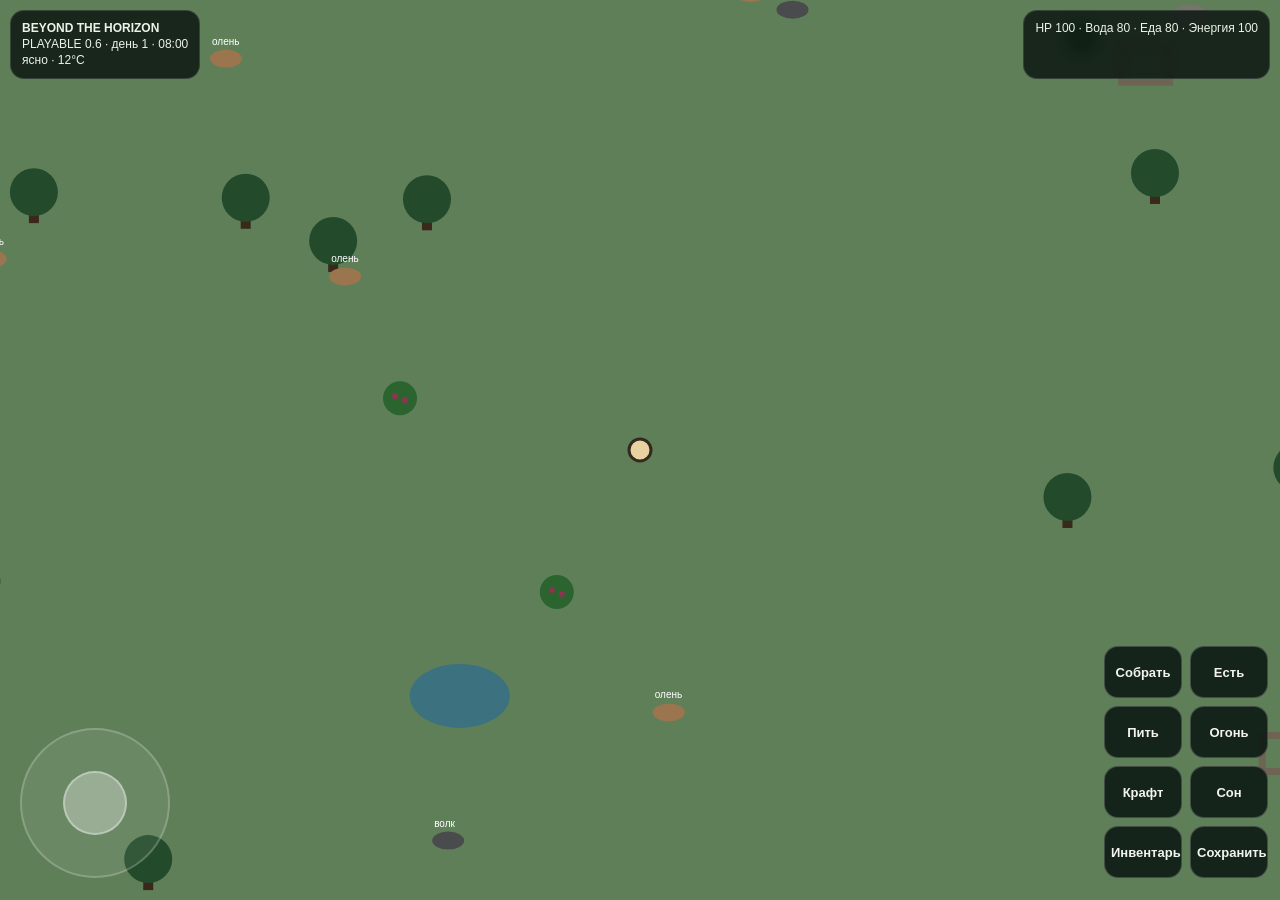
==== bth-game.html @ 5dc85700 "Add files via upload" ====
<!doctype html>
<html lang="ru"><head><meta charset="utf-8">
<meta name="viewport" content="width=device-width,initial-scale=1,viewport-fit=cover,user-scalable=no">
<meta name="apple-mobile-web-app-capable" content="yes">
<title>BEYOND THE HORIZON · PLAYABLE 1.0</title>
<style>
*{box-sizing:border-box}html,body{margin:0;width:100%;height:100%;overflow:hidden;background:#142019;color:#eef3e8;font-family:-apple-system,BlinkMacSystemFont,Arial,sans-serif;touch-action:none}
canvas{position:fixed;inset:0;width:100%;height:100%;touch-action:none}
#top{position:fixed;left:10px;right:10px;top:10px;z-index:5;display:flex;justify-content:space-between;gap:8px;pointer-events:none}
.panel{background:#07110dcc;border:1px solid #ffffff22;border-radius:14px;padding:9px 11px;backdrop-filter:blur(6px);font-size:12px;line-height:1.35}
#actions{position:fixed;right:12px;bottom:22px;z-index:10;display:grid;grid-template-columns:repeat(2,78px);gap:8px}
button{border:1px solid #ffffff30;border-radius:14px;background:#0b1712dd;color:#f3f5ed;font-weight:700;min-height:52px;font-size:13px;touch-action:manipulation;-webkit-user-select:none}
button:active{transform:scale(.96);background:#233d2c}
#joy{position:fixed;left:20px;bottom:22px;width:150px;height:150px;border-radius:50%;z-index:10;background:#ffffff12;border:2px solid #ffffff35;touch-action:none}
#knob{position:absolute;width:64px;height:64px;left:50%;top:50%;margin:-32px;border-radius:50%;background:#ffffff50;border:2px solid #ffffff55;pointer-events:none}
#msg{position:fixed;left:50%;top:70px;transform:translateX(-50%);z-index:8;background:#07110de8;border:1px solid #ffffff25;border-radius:12px;padding:8px 12px;opacity:0;transition:.2s;pointer-events:none;white-space:nowrap}
#sheet{position:fixed;inset:0;z-index:20;background:#07100df2;display:none;padding:18px;overflow:auto}
#sheet.show{display:block}.sheetin{max-width:520px;margin:auto}.close{float:right;width:44px;min-height:44px}.row{display:flex;justify-content:space-between;gap:10px;padding:12px 0;border-bottom:1px solid #ffffff18}.small{opacity:.72;font-size:12px}
h2{margin:6px 0 14px}.bar{height:7px;background:#ffffff18;border-radius:9px;overflow:hidden}.fill{height:100%;background:#b7d39b}
</style></head><body>
<canvas id="c"></canvas>
<div id="top"><div class="panel"><b>BEYOND THE HORIZON</b><br>PLAYABLE 0.6 · день <span id="day">1</span> · <span id="clock">08:00</span><br><span id="weather">ясно</span> · <span id="wt">12°C</span></div>
<div class="panel">HP <span id="hp">100</span> · Вода <span id="water">80</span> · Еда <span id="food">80</span> · Энергия <span id="energy">100</span></div></div>
<div id="msg"></div>
<div id="joy"><div id="knob"></div></div>
<div id="actions">
<button id="act">Собрать</button><button id="eat">Есть</button>
<button id="drink">Пить</button><button id="fire">Огонь</button>
<button id="craft">Крафт</button><button id="sleep">Сон</button>
<button id="inv">Инвентарь</button><button id="save">Сохранить</button>
</div>
<div id="sheet"><div class="sheetin"><button class="close" id="close">×</button><h2 id="sheetTitle">Инвентарь</h2><div id="sheetBody"></div></div></div>
<script>
'use strict';
const C=document.getElementById('c'),ctx=C.getContext('2d',{alpha:false});let W=innerWidth,H=innerHeight,D=devicePixelRatio||1;
function resize(){W=innerWidth;H=innerHeight;C.width=W*D;C.height=H*D;C.style.width=W+'px';C.style.height=H+'px';ctx.setTransform(D,0,0,D,0,0)}addEventListener('resize',resize);resize();

const KEY='bth05-save';
const rnd=(a,b)=>a+Math.random()*(b-a),dist=(a,b)=>Math.hypot(a.x-b.x,a.y-b.y);
let S={x:0,y:0,day:1,minutes:480,hp:100,water:80,food:80,energy:100,temp:37,
inv:{wood:0,stone:0,berry:0,rawmeat:0,cooked:0,water:0,fuel:0},
tools:{knife:false,axe:false,shelter:false,fire:false},known:[],memory:[],
weather:{type:'ясно',temp:12,wind:0.2,humidity:0.45},world:[],animals:[]};
S.version='1.0';
S.items={};
S.knowledge={};
S.ecology={};
S.events=[];
S.stats={distance:0,resourcesGathered:0,daysSurvived:0};



/* ===== BEYOND THE HORIZON 1.0 SYSTEMS ===== */
const MAT={
 wood:{hardness:.35,strength:.45,flexibility:.55,flammability:.85},
 stone:{hardness:.90,strength:.80,flexibility:.08,flammability:.02},
 fiber:{hardness:.10,strength:.30,flexibility:.90,flammability:.70},
 meat:{hardness:.05,strength:.08,flexibility:.70,flammability:.15}
};
function ensure10(){
 if(!S.version)S.version='1.0';
 if(!S.items)S.items={}; if(!S.knowledge)S.knowledge={};
 if(!S.ecology)S.ecology={}; if(!S.events)S.events=[];
 if(!S.stats)S.stats={distance:0,resourcesGathered:0,daysSurvived:0};
 for(const k of ['wood','stone','berry','rawmeat','cooked','water','fuel']) if(typeof S.inv[k]!=='number')S.inv[k]=0;
}
ensure10();

function materialState(material,o){
 const m=MAT[material]||{};
 return {
   material, hardness:m.hardness??0, strength:m.strength??0,
   flexibility:m.flexibility??0, flammability:m.flammability??0,
   wet:Math.max(0,Math.min(1,o?.wet||0)),
   condition:Math.max(0,Math.min(1,o?.condition??1)),
   history:o?.history||[]
 };
}
function itemWear(name,amount){
 if(!S.items[name])S.items[name]={condition:1,uses:0,material:name};
 const it=S.items[name]; it.uses=(it.uses||0)+amount;
 it.condition=Math.max(0,it.condition-amount*.0025);
 if(it.condition<.15) remember('Инструмент '+name+' сильно изношен.');
}
function observe(key,state,text){
 const rank=S.knowledge[key]||'UNKNOWN';
 const next={UNKNOWN:'OBSERVED',OBSERVED:'TESTED',TESTED:'MASTERED',MASTERED:'MASTERED'}[rank];
 if(next&&next!==rank){S.knowledge[key]=next;discover(text+' ['+next+']');}
}
function ecologyStep(step){
 const regen=Math.min(.08,step/3600);
 for(const o of S.world){
   if(o.type==='berry') o.amount=Math.min(3,o.amount+regen*(o.wet>.2?1.4:.7));
   if(o.type==='tree') o.amount=Math.min(6,o.amount+regen*.12);
   if(o.type==='pond') o.amount=1;
   if(o.wet>0)o.wet=Math.max(0,o.wet-step*.0008);
 }
 for(const a of S.animals){
   if(a.kind==='deer' && Math.random()<step/5000)a.fear=Math.max(0,a.fear-1);
 }
}
function eventStep(step){
 // Causal, persistent world memory: only record an event when its state changes.
 if(!S.events)S.events=[];
 const wet=S.weather.type==='дождь';
 const key='rain_'+S.day;
 if(wet && !S.events.some(e=>e.key===key)){
   S.events.push({key,type:'weather',day:S.day,text:'Сильные осадки изменили состояние местности.'});
   remember('Мир: после дождя поверхность и растительность стали влажнее.');
 }
 if(S.tools.fire && Math.random()<step*.00015){
   const key2='fire_'+S.day+'_'+Math.floor(S.minutes/60);
   if(!S.events.some(e=>e.key===key2)){
     S.events.push({key:key2,type:'fire',day:S.day,text:'Очаг требует топлива и внимания.'});
     remember('Мир: огонь требует ресурсов и контроля.');
   }
 }
 if(S.events.length>120)S.events.splice(0,S.events.length-120);
}
function worldMemoryFor(o,action){
 if(!o.history)o.history=[];
 o.history.push({day:S.day,minute:S.minutes,action});
 if(o.history.length>20)o.history.shift();
}

function makeWorld(){
 S.world=[];S.animals=[];
 const types=['tree','tree','tree','rock','berry','berry','pond','ruin'];
 for(let i=0;i<130;i++){let a=rnd(0,Math.PI*2),r=Math.sqrt(Math.random())*1800;
  let type=types[Math.floor(Math.random()*types.length)];
  S.world.push({x:Math.cos(a)*r,y:Math.sin(a)*r,type,amount:type==='tree'?rnd(2,6):type==='rock'?rnd(1,4):type==='berry'?rnd(1,3):1,condition:rnd(.65,1),wet:0,history:[]});
 }
 for(let i=0;i<22;i++){let a=rnd(0,Math.PI*2),r=rnd(180,1700);S.animals.push({x:Math.cos(a)*r,y:Math.sin(a)*r,dx:rnd(-1,1),dy:rnd(-1,1),fear:0,kind:Math.random()<.65?'deer':'wolf'});}
}
function save(){S.version='1.0';localStorage.setItem(KEY,JSON.stringify(S));toast('Сохранено · версия 1.0')}
function load(){try{let v=JSON.parse(localStorage.getItem(KEY));if(v){S=v;toast('Сохранение загружено');return}}catch(e){}makeWorld()}
load(); ensure10();
if(!S.world?.length)makeWorld();
if(!S.weather)S.weather={type:'ясно',temp:12,wind:.2,humidity:.45};
if(!S.memory)S.memory=[];
if(!S.items.knife&&S.tools.knife)S.items.knife={material:'stone',condition:.7,uses:0};
if(!S.items.axe&&S.tools.axe)S.items.axe={material:'stone',condition:.7,uses:0};


const input={x:0,y:0};let joyId=null;
const joy=document.getElementById('joy'),knob=document.getElementById('knob');
function setJoy(e){let r=joy.getBoundingClientRect(),cx=r.left+r.width/2,cy=r.top+r.height/2,dx=e.clientX-cx,dy=e.clientY-cy,m=Math.min(54,Math.hypot(dx,dy)),a=Math.atan2(dy,dx);input.x=Math.cos(a)*(m/54);input.y=Math.sin(a)*(m/54);knob.style.transform=`translate(${input.x*54}px,${input.y*54}px)`}
joy.addEventListener('pointerdown',e=>{joyId=e.pointerId;joy.setPointerCapture(e.pointerId);setJoy(e);e.preventDefault()});
joy.addEventListener('pointermove',e=>{if(e.pointerId===joyId)setJoy(e);e.preventDefault()});
function endJoy(e){if(e.pointerId===joyId){joyId=null;input.x=input.y=0;knob.style.transform='translate(0,0)'}}joy.addEventListener('pointerup',endJoy);joy.addEventListener('pointercancel',endJoy);

let keys={};addEventListener('keydown',e=>{keys[e.key.toLowerCase()]=1});addEventListener('keyup',e=>{keys[e.key.toLowerCase()]=0});
function toast(t){let m=document.getElementById('msg');m.textContent=t;m.style.opacity=1;clearTimeout(toast.t);toast.t=setTimeout(()=>m.style.opacity=0,1600)}
function clock(){let h=Math.floor(S.minutes/60)%24,m=Math.floor(S.minutes%60);return String(h).padStart(2,'0')+':'+String(m).padStart(2,'0')}
function nearby(type,max=72){let best=null,bd=max;for(let o of S.world)if(o.type===type){let d=dist(S,o);if(d<bd&&o.amount>0){best=o;bd=d}}return best}
function collect(){
 let types=[['tree','wood'],['rock','stone'],['berry','berry']];
 for(let [t,k] of types){let o=nearby(t);if(o){
   let n=Math.max(1,Math.min(Math.floor(o.amount),t==='tree'&&S.tools.axe?2:1));
   if(t==='tree'&&!S.tools.axe)n=1;
   S.inv[k]+=n;o.amount=Math.max(0,o.amount-n);worldMemoryFor(o,'сбор');
   S.stats.resourcesGathered=(S.stats.resourcesGathered||0)+n;
   if(t==='tree'&&S.tools.axe)itemWear('axe',n);
   else if(t==='rock'&&S.tools.knife)itemWear('knife',n*.3);
   observe(k,materialState(k,o),'Наблюдение: '+k+' имеет изменяемое состояние');
   remember('Извлечён ресурс: '+k+' × '+n);
   toast('Получено: '+k+' × '+n);return}}
 let a=S.animals.find(a=>dist(S,a)<70);if(a&&a.kind==='deer'){S.inv.rawmeat++;toast('Получено: сырое мясо ×1');return}
 toast('Рядом нечего собрать');
}
function eat(){if(S.inv.cooked>0){S.inv.cooked--;S.food=Math.min(100,S.food+35);toast('Приготовленная еда восстановила силы')}else if(S.inv.berry>0){S.inv.berry--;S.food=Math.min(100,S.food+8);toast('Съедены ягоды')}else toast('Нет еды')}
function drink(){let p=nearby('pond',100);if(p){S.water=Math.min(100,S.water+30);toast('Напился из водоёма')}else if(S.inv.water>0){S.inv.water--;S.water=Math.min(100,S.water+35);toast('Выпита вода')}else toast('Нет безопасной воды рядом')}
function makeFire(){if(S.tools.fire){toast('Очаг уже есть');return}if(S.inv.wood>=3&&S.inv.stone>=2){S.inv.wood-=3;S.inv.stone-=2;S.tools.fire=true;toast('Создан очаг')}else toast('Нужно 3 дерева и 2 камня')}
function craft(){
 if(!S.tools.knife&&S.inv.stone>=2&&S.inv.wood>=1){
 S.inv.stone-=2;S.inv.wood--;S.tools.knife=true;S.items.knife={material:'stone',condition:.82,uses:0};
 observe('knife','TESTED','Получен рабочий режущий инструмент');toast('Создан нож');return}
 if(!S.tools.axe&&S.tools.knife&&S.inv.stone>=2&&S.inv.wood>=2){
 S.inv.stone-=2;S.inv.wood-=2;S.tools.axe=true;S.items.axe={material:'stone',condition:.88,uses:0};
 observe('axe','TESTED','Создан инструмент для обработки древесины');toast('Создан топор');return}
 if(!S.tools.shelter&&S.inv.wood>=8){S.inv.wood-=8;S.tools.shelter=true;toast('Построено укрытие');return}
 if(S.inv.rawmeat>0&&S.tools.fire){S.inv.rawmeat--;S.inv.cooked++;toast('Мясо приготовлено');return}
 toast('Пока нечего создавать');
}
function sleep(){let h=S.tools.shelter?8:4;S.minutes=(S.minutes+h*60)%1440;S.day++;S.stats.daysSurvived=(S.stats.daysSurvived||0)+1;S.energy=Math.min(100,S.energy+70);S.food=Math.max(0,S.food-10);S.water=Math.max(0,S.water-10);toast('Проснулся. Мир продолжал жить без тебя.')}
function openSheet(title,body){document.getElementById('sheetTitle').textContent=title;document.getElementById('sheetBody').innerHTML=body;document.getElementById('sheet').classList.add('show')}
function inv(){openSheet('Инвентарь',Object.entries(S.inv).map(([k,v])=>`<div class="row"><span>${k}</span><b>${v}</b></div>`).join('')+
`<h3>Инструменты</h3>`+Object.entries(S.tools).map(([k,v])=>`<div class="row"><span>${k}</span><b>${v?'есть':'нет'}</b></div>`).join('')+
`<h3>Состояние инструментов</h3>`+
(Object.entries(S.items||{}).map(([k,v])=>`<div class="row"><span>${k}</span><b>${Math.round((v.condition||0)*100)}%</b></div>`).join('')||'<div class="small">Инструменты ещё не изготовлены.</div>')+
`<h3>Знания</h3>`+
(Object.entries(S.knowledge||{}).map(([k,v])=>`<div class="row"><span>${k}</span><b>${v}</b></div>`).join('')||'<div class="small">Наблюдения ещё не накоплены.</div>')+
`<h3>Память мира</h3>`+(S.memory?.slice(-8).map(x=>`<div class="row"><span>День ${x.day}</span><span>${x.text}</span></div>`).join('')||'<div class="small">История пока пуста.</div>'))}
document.getElementById('act').onclick=collect;document.getElementById('eat').onclick=eat;document.getElementById('drink').onclick=drink;document.getElementById('fire').onclick=makeFire;document.getElementById('craft').onclick=craft;document.getElementById('sleep').onclick=sleep;document.getElementById('inv').onclick=inv;document.getElementById('save').onclick=save;document.getElementById('close').onclick=()=>document.getElementById('sheet').classList.remove('show');

let last=performance.now(),sim=0;

function remember(text){
 if(!S.memory)S.memory=[];
 S.memory.push({day:S.day,minute:S.minutes,text});
 if(S.memory.length>80)S.memory.shift();
}
function weatherStep(){
 let r=Math.random();
 if(r<.08)S.weather.type='дождь';
 else if(r<.15)S.weather.type='ветер';
 else if(r<.19)S.weather.type='туман';
 else if(r<.22)S.weather.type='снег';
 else S.weather.type='ясно';
 S.weather.wind=Math.max(.05,Math.min(1.2,S.weather.wind+rnd(-.12,.12)));
 S.weather.humidity=Math.max(.2,Math.min(1,S.weather.humidity+rnd(-.08,.08)));
 S.weather.temp=Math.max(-12,Math.min(26,S.weather.temp+rnd(-2,2)));
}
function discover(text){
 if(!S.known.includes(text)){S.known.push(text);remember('Открытие: '+text);toast('Наблюдение: '+text)}
}
function environmentalStep(dt){
 if(!S.weather)S.weather={type:'ясно',temp:12,wind:.2,humidity:.45};
 if(S.weather.type==='дождь'){
   for(let o of S.world) if(o.type==='tree' || o.type==='berry') o.wet=Math.min(1,o.wet+dt*.01);
   if(S.tools.fire){S.tools.fire=Math.random()<dt*.008?false:S.tools.fire}
 }
 if(S.weather.type==='снег') S.temp=Math.max(34,S.temp-dt*.004);
 else if(S.tools.fire && dist(S,{x:S.x,y:S.y})<130) S.temp=Math.min(37,S.temp+dt*.008);
 if(S.weather.type==='ветер') S.energy=Math.max(0,S.energy-dt*.012);
}

function vitalConsequences(step){
  if(S.water<=0 || S.food<=0) S.hp=Math.max(0,S.hp-step*.015);
  if(S.energy<=0) S.hp=Math.max(0,S.hp-step*.006);
  if(S.temp<34 || S.temp>39) S.hp=Math.max(0,S.hp-step*.01);
  if(S.hp<=0){
    S.hp=35; S.food=Math.max(S.food,20); S.water=Math.max(S.water,20);
    S.energy=Math.max(S.energy,20);
    remember('Потеря сознания: организм достиг критического состояния.');
    toast('Критическое состояние');
  }
}

function update(dt){
 let kx=(keys['d']?1:0)-(keys['a']?1:0),ky=(keys['s']?1:0)-(keys['w']?1:0);
 let ix=Math.abs(input.x)+Math.abs(input.y)?input.x:kx,iy=Math.abs(input.x)+Math.abs(input.y)?input.y:ky;
 let mag=Math.hypot(ix,iy)||1,speed=2.4*(S.energy>5?1:.45);S.x+=ix/mag*speed*dt*60;S.y+=iy/mag*speed*dt*60;
 const oldx=S.x,oldy=S.y;
 S.minutes=(S.minutes+dt*0.7)%1440; S.stats.distance=(S.stats.distance||0)+Math.hypot(S.x-oldx,S.y-oldy); sim+=dt;
 if(sim>=10){
   const step=sim; sim=0;
   weatherStep(); environmentalStep(step);
   S.food=Math.max(0,S.food-step*.08);
   S.water=Math.max(0,S.water-step*.12);
   S.energy=Math.max(0,S.energy-(Math.abs(ix)+Math.abs(iy))*step*1.3);
   vitalConsequences(step);
   ecologyStep(step);
   eventStep(step);
   for(let a of S.animals){
     let d=dist(S,a);
     if(d<170)a.fear=Math.min(10,a.fear+step/10);
     else a.fear=Math.max(0,a.fear-step*.015);
     let ang=a.fear>0?Math.atan2(a.y-S.y,a.x-S.x):Math.atan2(a.dy,a.dx);
     a.dx=Math.cos(ang); a.dy=Math.sin(ang);
     a.x+=a.dx*step*1.8; a.y+=a.dy*step*1.8;
   }
 }
}
function draw(){
 ctx.fillStyle=S.weather?.type==='туман'?'#6d796d':S.weather?.type==='снег'?'#80908c':'#5f7f58';ctx.fillRect(0,0,W,H);
 if(S.weather?.type==='дождь'){ctx.strokeStyle='#ffffff35';ctx.lineWidth=1;for(let i=0;i<70;i++){let x=(i*97+(S.minutes*3))%W,y=(i*53)%H;ctx.beginPath();ctx.moveTo(x,y);ctx.lineTo(x-5,y+14);ctx.stroke()}}
 if(S.weather?.type==='снег'){ctx.fillStyle='#ffffffaa';for(let i=0;i<60;i++){let x=(i*71)%W,y=(i*43+(S.minutes*2))%H;ctx.beginPath();ctx.arc(x,y,2,0,7);ctx.fill()}}
 let camx=S.x,camy=S.y;
 for(let o of S.world){let sx=W/2+o.x-camx,sy=H/2+o.y-camy;if(sx<-60||sx>W+60||sy<-60||sy>H+60||o.amount<=0)continue;
  ctx.save();ctx.translate(sx,sy);
  if(o.type==='tree'){ctx.fillStyle='#3a291b';ctx.fillRect(-5,5,10,26);ctx.fillStyle='#234b2b';ctx.beginPath();ctx.arc(0,0,24,0,7);ctx.fill()}
  if(o.type==='rock'){ctx.fillStyle='#77756a';ctx.beginPath();ctx.ellipse(0,6,19,12,0,0,7);ctx.fill()}
  if(o.type==='berry'){ctx.fillStyle='#2c642f';ctx.beginPath();ctx.arc(0,0,17,0,7);ctx.fill();ctx.fillStyle='#8d3550';ctx.beginPath();ctx.arc(-5,-2,3,0,7);ctx.arc(5,2,3,0,7);ctx.fill()}
  if(o.type==='pond'){ctx.fillStyle='#3c7180';ctx.beginPath();ctx.ellipse(0,0,50,32,0,0,7);ctx.fill()}
  if(o.type==='ruin'){ctx.strokeStyle='#6e6453';ctx.lineWidth=7;ctx.strokeRect(-24,-18,48,36)}
  ctx.restore()
 }
 for(let a of S.animals){let sx=W/2+a.x-camx,sy=H/2+a.y-camy;if(sx<-40||sx>W+40||sy<-40||sy>H+40)continue;ctx.fillStyle=a.kind==='wolf'?'#4a4b4d':'#9a754e';ctx.beginPath();ctx.ellipse(sx,sy,16,9,0,0,7);ctx.fill();ctx.fillStyle='#fff';ctx.font='10px sans-serif';ctx.fillText(a.kind==='wolf'?'волк':'олень',sx-14,sy-14)}
 ctx.fillStyle='#e8d2a1';ctx.beginPath();ctx.arc(W/2,H/2,11,0,7);ctx.fill();ctx.strokeStyle='#33291e';ctx.lineWidth=3;ctx.stroke();
 document.getElementById('day').textContent=S.day;document.getElementById('clock').textContent=clock();
 document.getElementById('hp').textContent=Math.round(S.hp);document.getElementById('water').textContent=Math.round(S.water);document.getElementById('food').textContent=Math.round(S.food);document.getElementById('energy').textContent=Math.round(S.energy);
 document.getElementById('weather').textContent=S.weather?.type||'ясно';document.getElementById('wt').textContent=Math.round(S.weather?.temp||12)+'°C';
}
function loop(t){let dt=Math.min(.05,(t-last)/1000);last=t;update(dt);draw();requestAnimationFrame(loop)}requestAnimationFrame(loop);
</script></body></html>
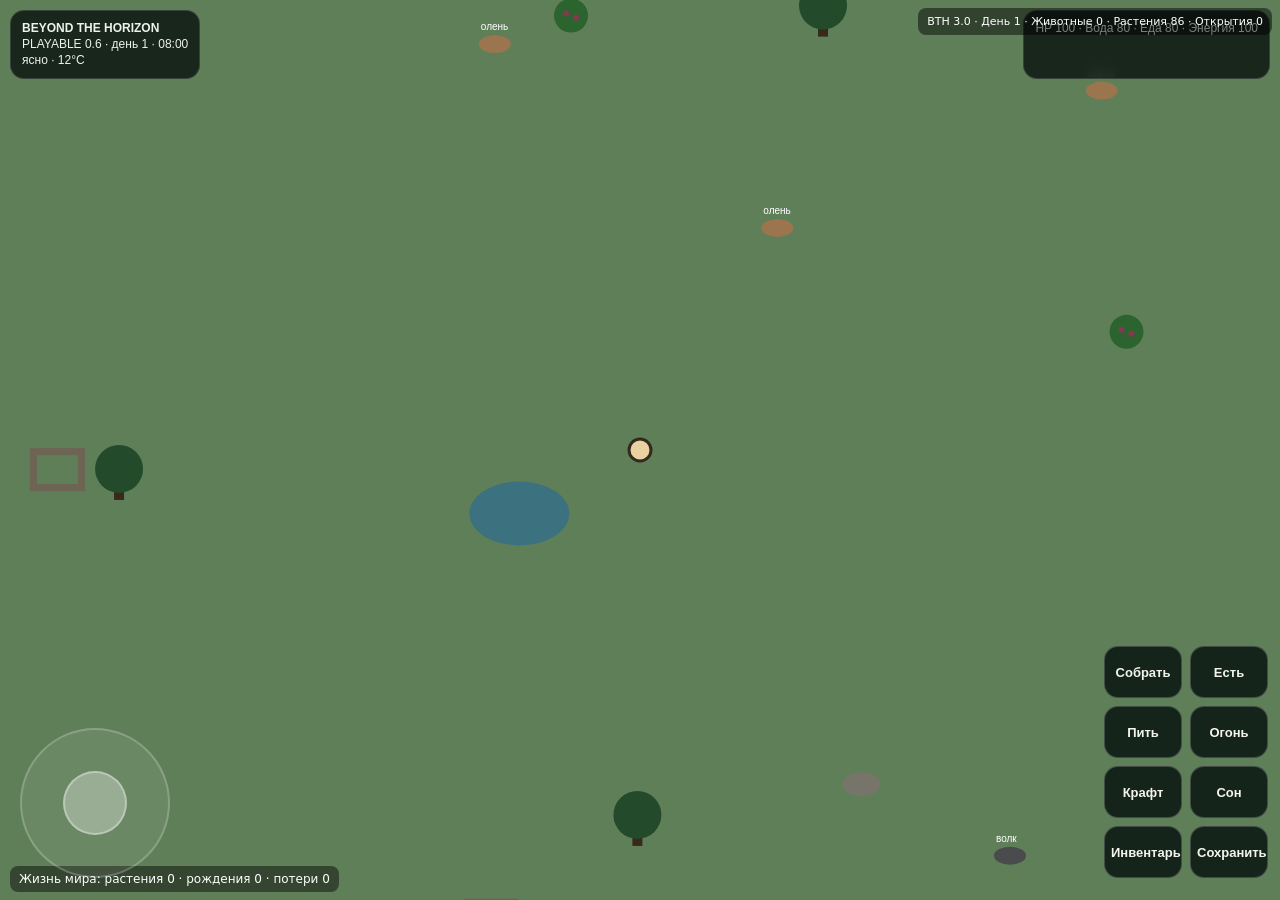
==== commit 88f484dd: "Add files via upload" ====
--- a/bth-game.html
+++ b/bth-game.html
@@ -2,6 +2,7 @@
 <html lang="ru"><head><meta charset="utf-8">
 <meta name="viewport" content="width=device-width,initial-scale=1,viewport-fit=cover,user-scalable=no">
 <meta name="apple-mobile-web-app-capable" content="yes">
+<meta name="bth-build" content="1.0-final-checked">
 <title>BEYOND THE HORIZON · PLAYABLE 1.0</title>
 <style>
 *{box-sizing:border-box}html,body{margin:0;width:100%;height:100%;overflow:hidden;background:#142019;color:#eef3e8;font-family:-apple-system,BlinkMacSystemFont,Arial,sans-serif;touch-action:none}
@@ -57,6 +58,28 @@
  fiber:{hardness:.10,strength:.30,flexibility:.90,flammability:.70},
  meat:{hardness:.05,strength:.08,flexibility:.70,flammability:.15}
 };
+function sanitizeState10(){
+  ensure10();
+  if(!Array.isArray(S.world))S.world=[];
+  if(!Array.isArray(S.animals))S.animals=[];
+  if(!Array.isArray(S.memory))S.memory=[];
+  if(!Array.isArray(S.known))S.known=[];
+  if(!Array.isArray(S.events))S.events=[];
+  if(typeof S.x!=='number'||!Number.isFinite(S.x))S.x=0;
+  if(typeof S.y!=='number'||!Number.isFinite(S.y))S.y=0;
+  if(typeof S.day!=='number'||!Number.isFinite(S.day)||S.day<1)S.day=1;
+  if(typeof S.minutes!=='number'||!Number.isFinite(S.minutes))S.minutes=480;
+  S.minutes=((S.minutes%1440)+1440)%1440;
+  for(const k of ['hp','water','food','energy']){
+    if(typeof S[k]!=='number'||!Number.isFinite(S[k]))S[k]=80;
+    S[k]=Math.max(0,Math.min(100,S[k]));
+  }
+  if(!S.weather||typeof S.weather!=='object')S.weather={type:'ясно',temp:12,wind:.2,humidity:.45};
+  if(typeof S.weather.temp!=='number')S.weather.temp=12;
+  if(typeof S.weather.wind!=='number')S.weather.wind=.2;
+  if(typeof S.weather.humidity!=='number')S.weather.humidity=.45;
+}
+
 function ensure10(){
  if(!S.version)S.version='1.0';
  if(!S.items)S.items={}; if(!S.knowledge)S.knowledge={};
@@ -123,6 +146,260 @@
  if(o.history.length>20)o.history.shift();
 }
 
+
+/* ===== BTH 1.1: MATERIALS / CONDITION / FIELD SCIENCE ===== */
+const BTH11_MAT={
+ wood:{hardness:.35,strength:.45,flexibility:.55,flammability:.85,density:.55},
+ stone:{hardness:.90,strength:.80,flexibility:.08,flammability:.02,density:.90},
+ fiber:{hardness:.10,strength:.30,flexibility:.90,flammability:.70,density:.25},
+ meat:{hardness:.05,strength:.08,flexibility:.70,flammability:.15,density:.30}
+};
+function bth11Material(name, condition, wet, history){
+ const m=BTH11_MAT[name]||{};
+ return {name,hardness:m.hardness??0,strength:m.strength??0,
+   flexibility:m.flexibility??0,flammability:m.flammability??0,
+   density:m.density??0,condition:Math.max(0,Math.min(1,condition??1)),
+   wet:Math.max(0,Math.min(1,wet??0)),history:history||[]};
+}
+function bth11ConditionText(v){
+ return v>.8?'хорошее':v>.55?'нормальное':v>.3?'изношенное':'критическое';
+}
+function bth11RecordObject(o,action){
+ if(!o.history)o.history=[];
+ o.history.push({day:S.day,minute:S.minutes,action});
+ if(o.history.length>24)o.history.shift();
+}
+function bth11UseTool(name,uses){
+ if(!S.items[name])S.items[name]={material:name==='axe'?'wood':'stone',condition:.75,uses:0};
+ S.items[name].uses=(S.items[name].uses||0)+uses;
+ S.items[name].condition=Math.max(0,(S.items[name].condition??1)-uses*.003);
+ if(S.items[name].condition<=0){
+   S.tools[name]=false;
+   delete S.items[name];
+   remember('Инструмент '+name+' сломался после износа.');
+   toast('Сломано: '+name);
+ }
+}
+function bth11FieldObservation(){
+ const near=S.world.filter(o=>Math.hypot(o.x-S.x,o.y-S.y)<95);
+ if(!near.length){toast('Рядом нечего исследовать');return}
+ const o=near[0], m=bth11Material(o.type==='tree'?'wood':o.type==='rock'?'stone':o.type==='berry'?'fiber':'water',o.condition??1,o.wet??0,o.history);
+ const key='field_'+o.type;
+ const level=S.knowledge[key]||'UNKNOWN';
+ const next={UNKNOWN:'OBSERVED',OBSERVED:'TESTED',TESTED:'MASTERED',MASTERED:'MASTERED'}[level];
+ S.knowledge[key]=next;
+ remember('Исследование: '+o.type+' · состояние '+bth11ConditionText(m.condition));
+ if(typeof discover==='function')discover('Полевое наблюдение: '+o.type);
+ toast('Наблюдение записано');
+}
+
+
+/* ===== BTH 1.2: CAUSAL ENVIRONMENT ===== */
+const BTH12={
+ material(name,o){
+  const base=(typeof BTH11_MAT==='object'&&BTH11_MAT[name])||{hardness:.5,strength:.5,flexibility:.5,flammability:.5,density:.5};
+  const wet=Math.max(0,Math.min(1,o?.wet||0));
+  const cond=Math.max(0,Math.min(1,o?.condition??1));
+  return {...base,wet,condition:cond,
+    effectiveStrength:Math.max(.02,base.strength*cond*(1-wet*.45)),
+    effectiveHardness:Math.max(.02,base.hardness*cond*(1-wet*.25)),
+    effectiveFlammability:base.flammability*(1-wet*.75)};
+ },
+ action(tool,object,method){
+  const m=this.material(object.type==='tree'?'wood':object.type==='rock'?'stone':object.type==='berry'?'fiber':'water',object);
+  let skill=0.45;
+  if(tool==='axe'&&S.tools.axe)skill=.8;
+  if(tool==='knife'&&S.tools.knife)skill=.7;
+  const precision=.7+Math.random()*.3;
+  const difficulty=Math.max(.1,m.effectiveHardness);
+  const success=Math.min(.98,Math.max(.05,(skill*precision)/(difficulty+0.25)));
+  return {success,m,quality:Math.min(1,success*precision)};
+ },
+ climate(step){
+  const w=S.weather||{};
+  for(const o of S.world){
+   if(o.type==='tree'||o.type==='berry'){
+    if(w.type==='дождь'||w.humidity>.72)o.wet=Math.min(1,(o.wet||0)+step*.002);
+    else o.wet=Math.max(0,(o.wet||0)-step*.0005);
+   }
+  }
+ },
+ recordCause(cause,effect){
+  if(!S.causes)S.causes=[];
+  S.causes.push({day:S.day,minute:S.minutes,cause,effect});
+  if(S.causes.length>80)S.causes.shift();
+ },
+ decay(step){
+  for(const k of Object.keys(S.items||{})){
+   const it=S.items[k];
+   if(it && it.condition!=null && S.weather?.type==='дождь')
+    it.condition=Math.max(0,it.condition-step*.00005);
+  }
+ }
+};
+if(!S.causes)S.causes=[];
+
+
+/* ===== BTH 1.3: LIVING BIOLOGY ===== */
+const BTH13={
+ ensure(){
+  if(!S.bio)S.bio={season:0,plantSeeds:0,animalBirths:0,animalDeaths:0,predation:0};
+  if(!S.world)return;
+  for(const o of S.world){
+   if((o.type==='tree'||o.type==='berry') && o.bio==null)o.bio={age:1,health:1,repro:0};
+   if(o.type==='animal' && o.bio==null)o.bio={age:1,health:1,hunger:0,thirst:0,energy:1,repro:0};
+  }
+ },
+ season(){
+  return Math.floor((((S.day||1)-1)%120)/30);
+ },
+ plant(step){
+  this.ensure();
+  const season=this.season();
+  S.bio.season=season;
+  for(const o of S.world){
+   if(o.type!=='tree'&&o.type!=='berry')continue;
+   o.bio.age+=step/86400;
+   const rain=(S.weather?.type==='дождь'||S.weather?.humidity>.65)?1.15:0.9;
+   o.bio.health=Math.max(0,Math.min(1,o.bio.health+step/86400*.002*rain));
+   o.bio.repro=Math.min(1,o.bio.repro+step/86400*(season===2?.012:.006));
+   if(o.bio.repro>.95 && Math.random()<step/86400*.08 && S.world.length<260){
+    S.world.push({type:o.type,x:o.x+(Math.random()-.5)*55,y:o.y+(Math.random()-.5)*55,
+      amount:o.type==='tree'?2:3,wet:o.wet||0,condition:1,
+      bio:{age:0,health:.8,repro:0}});
+    o.bio.repro=0; S.bio.plantSeeds++;
+    if(typeof BTH12?.recordCause==='function')BTH12.recordCause('размножение растения','новый '+o.type);
+   }
+  }
+ },
+ animals(step){
+  this.ensure();
+  for(const o of S.world){
+   if(o.type!=='animal')continue;
+   const b=o.bio;
+   b.age+=step/86400;
+   b.hunger=Math.min(1,b.hunger+step/86400*.035);
+   b.thirst=Math.min(1,b.thirst+step/86400*.045);
+   b.energy=Math.max(0,b.energy-step/86400*.018);
+   if(b.hunger>.75)b.health=Math.max(0,b.health-step/86400*.025);
+   if(b.thirst>.8)b.health=Math.max(0,b.health-step/86400*.035);
+   if(b.health<.05 && Math.random()<step/86400*.4){
+    o.dead=true;S.bio.animalDeaths++;
+    if(typeof BTH12?.recordCause==='function')BTH12.recordCause('дефицит ресурсов животного','гибель животного');
+   }
+   if(b.hunger<.45 && b.health>.5)b.repro=Math.min(1,b.repro+step/86400*.008);
+  }
+  for(const a of S.world.filter(o=>o.type==='animal'&&!o.dead)){
+   if(a.bio.repro>.95 && Math.random()<step/86400*.06 && S.world.length<260){
+    S.world.push({type:'animal',x:a.x+(Math.random()-.5)*45,y:a.y+(Math.random()-.5)*45,
+      amount:1,condition:1,bio:{age:0,health:.9,hunger:.1,thirst:.1,energy:1,repro:0}});
+    a.bio.repro=0;S.bio.animalBirths++;
+    if(typeof BTH12?.recordCause==='function')BTH12.recordCause('размножение животного','рождение потомства');
+   }
+  }
+ },
+ ecosystem(step){
+  this.ensure();
+  // Herbivory: nearby animals consume plant biomass.
+  for(const a of S.world.filter(o=>o.type==='animal'&&!o.dead)){
+   if(a.bio.hunger<.5)continue;
+   let best=null,dist=Infinity;
+   for(const p of S.world){
+    if(p.type!=='berry'&&p.type!=='tree')continue;
+    const d=Math.hypot(p.x-a.x,p.y-a.y);
+    if(d<dist&&d<90&&p.amount>0){best=p;dist=d;}
+   }
+   if(best){
+    best.amount=Math.max(0,best.amount-step*.004);
+    a.bio.hunger=Math.max(0,a.bio.hunger-step*.018);
+    a.bio.energy=Math.min(1,a.bio.energy+step*.006);
+    if(best.amount<=0)best.bio.health=Math.max(0,best.bio.health-.08);
+   }
+  }
+  S.world=S.world.filter(o=>!o.dead&&!(o.amount!=null&&o.amount<=0&&o.type==='animal'));
+ }
+};
+BTH13.ensure();
+
+function sanitizeState13(){
+ if(!S.bio)S.bio={season:0,plantSeeds:0,animalBirths:0,animalDeaths:0,predation:0};
+ if(!Array.isArray(S.world))S.world=[];
+ for(const o of S.world){
+  if((o.type==='tree'||o.type==='berry')&&(!o.bio||typeof o.bio!=='object'))
+   o.bio={age:1,health:1,repro:0};
+  if(o.type==='animal'&&(!o.bio||typeof o.bio!=='object'))
+   o.bio={age:1,health:1,hunger:.2,thirst:.2,energy:1,repro:0};
+ }
+}
+
+
+/* ===== BEYOND THE HORIZON 3.0 — WORLD SIMULATION CORE ===== */
+const BTH30={
+ VERSION:'3.0',
+ init(){
+  S.version='3.0';
+  if(!S.worldSeed)S.worldSeed=Math.floor(Math.random()*2147483647);
+  if(!S.history)S.history=[];
+  if(!S.discoveries)S.discoveries=[];
+  if(!S.relationships)S.relationships=[];
+  if(!S.npc)S.npc={population:0,settlements:0,knowledge:0};
+  if(!S.routes)S.routes=[];
+  if(!S.expeditions)S.expeditions=[];
+  if(!S.infrastructure)S.infrastructure={camp:0,shelter:0,workbench:0};
+  if(!S.sim)S.sim={hours:0,days:0,years:0};
+  this.migrate();
+ },
+ migrate(){
+  if(!Array.isArray(S.world))S.world=[];
+  for(const o of S.world){
+   if(o.condition==null)o.condition=1;
+   if(o.history==null)o.history=[];
+   if(o.type==='animal'&&o.bio==null)o.bio={age:1,health:1,hunger:.2,thirst:.2,energy:1,repro:0};
+  }
+ },
+ log(type,data){
+  S.history.push({day:S.day||1,minute:S.minutes||0,type,data});
+  if(S.history.length>500)S.history.shift();
+ },
+ advance(hours){
+  if(!Number.isFinite(hours)||hours<=0)return;
+  S.sim.hours+=hours;
+  while(S.sim.hours>=24){S.sim.hours-=24;S.sim.days++;this.daily();}
+ },
+ daily(){this.worldMemory();this.settlementDrift();},
+ worldMemory(){
+  const animals=(S.world||[]).filter(o=>o.type==='animal'&&!o.dead).length;
+  const plants=(S.world||[]).filter(o=>o.type==='tree'||o.type==='berry').length;
+  this.log('world_snapshot',{animals,plants,day:S.day||1});
+ },
+ settlementDrift(){
+  const food=Math.max(0,S.food||0),water=Math.max(0,S.water||0);
+  if(food>70&&water>70)S.npc.population=Math.min(20,(S.npc.population||0)+.02);
+  if(food<15||water<15)S.npc.population=Math.max(0,(S.npc.population||0)-.04);
+  S.npc.settlements=S.npc.population>=5?1:0;
+ },
+ discover(name,kind){
+  if(!S.discoveries.some(d=>d.name===name)){
+   S.discoveries.push({name,kind,day:S.day||1,confidence:'observed'});
+   this.log('discovery',{name,kind});
+  }
+ },
+ routeTo(x,y){
+  if(!Number.isFinite(x)||!Number.isFinite(y))return;
+  const last=S.routes[S.routes.length-1];
+  if(!last||Math.hypot(last.x-x,last.y-y)>35)S.routes.push({x,y,uses:1,day:S.day||1});
+  else last.uses++;
+ },
+ action(name,consequence){this.log('player_action',{name,consequence});},
+ status(){
+  return {version:this.VERSION,day:S.day||1,
+   animals:(S.world||[]).filter(o=>o.type==='animal'&&!o.dead).length,
+   plants:(S.world||[]).filter(o=>o.type==='tree'||o.type==='berry').length,
+   discoveries:(S.discoveries||[]).length,history:(S.history||[]).length};
+ }
+};
+BTH30.init();
+
 function makeWorld(){
  S.world=[];S.animals=[];
  const types=['tree','tree','tree','rock','berry','berry','pond','ruin'];
@@ -134,7 +411,7 @@
 }
 function save(){S.version='1.0';localStorage.setItem(KEY,JSON.stringify(S));toast('Сохранено · версия 1.0')}
 function load(){try{let v=JSON.parse(localStorage.getItem(KEY));if(v){S=v;toast('Сохранение загружено');return}}catch(e){}makeWorld()}
-load(); ensure10();
+load(); sanitizeState10(); sanitizeState13(); BTH30.migrate();
 if(!S.world?.length)makeWorld();
 if(!S.weather)S.weather={type:'ясно',temp:12,wind:.2,humidity:.45};
 if(!S.memory)S.memory=[];
@@ -156,10 +433,14 @@
 function collect(){
  let types=[['tree','wood'],['rock','stone'],['berry','berry']];
  for(let [t,k] of types){let o=nearby(t);if(o){
+   const act=BTH12.action(t==='tree'?'axe':'knife',o,'collect');
+   if(!act.success){toast('Не удалось эффективно обработать ресурс');BTH12.recordCause('попытка сбора '+t,'неудачный результат');return}
    let n=Math.max(1,Math.min(Math.floor(o.amount),t==='tree'&&S.tools.axe?2:1));
+   if(act.quality<.45)n=1;
    if(t==='tree'&&!S.tools.axe)n=1;
    S.inv[k]+=n;o.amount=Math.max(0,o.amount-n);worldMemoryFor(o,'сбор');
    S.stats.resourcesGathered=(S.stats.resourcesGathered||0)+n;
+   BTH12.recordCause('сбор '+t,'ресурс изменён: '+k+' × '+n);
    if(t==='tree'&&S.tools.axe)itemWear('axe',n);
    else if(t==='rock'&&S.tools.knife)itemWear('knife',n*.3);
    observe(k,materialState(k,o),'Наблюдение: '+k+' имеет изменяемое состояние');
@@ -250,7 +531,11 @@
    S.water=Math.max(0,S.water-step*.12);
    S.energy=Math.max(0,S.energy-(Math.abs(ix)+Math.abs(iy))*step*1.3);
    vitalConsequences(step);
+   BTH30.advance(step/3600);
+   BTH30.routeTo(S.x,S.y);
+   BTH12.climate(step); BTH12.decay(step);
    ecologyStep(step);
+   BTH13.plant(step); BTH13.animals(step); BTH13.ecosystem(step);
    eventStep(step);
    for(let a of S.animals){
      let d=dist(S,a);
@@ -283,4 +568,24 @@
  document.getElementById('weather').textContent=S.weather?.type||'ясно';document.getElementById('wt').textContent=Math.round(S.weather?.temp||12)+'°C';
 }
 function loop(t){let dt=Math.min(.05,(t-last)/1000);last=t;update(dt);draw();requestAnimationFrame(loop)}requestAnimationFrame(loop);
-</script></body></html>+
+function bth11HUD(){
+ const c=document.getElementById('canvas'); if(!c)return;
+ const ctx=c.getContext('2d');
+ ctx.save();ctx.fillStyle='rgba(0,0,0,.42)';ctx.fillRect(10,10,230,74);
+ ctx.fillStyle='#fff';ctx.font='12px sans-serif';
+ const w=S.weather||{};
+ ctx.fillText('День '+S.day+'  '+Math.floor(S.minutes/60).toString().padStart(2,'0')+':'+Math.floor(S.minutes%60).toString().padStart(2,'0'),18,28);
+ ctx.fillText('Погода: '+(w.type||'ясно')+'  '+Math.round(w.temp||0)+'°C',18,45);
+ ctx.fillText('Здоровье '+Math.round(S.hp)+'  Вода '+Math.round(S.water)+'  Еда '+Math.round(S.food),18,62);
+ ctx.fillText('История причин: '+((S.causes||[]).length),18,79);
+ ctx.restore();
+}
+function bth13HUD(){
+ const e=document.getElementById('bth13eco');
+ if(e)e.textContent='Жизнь мира: растения '+(S.bio?.plantSeeds||0)+' · рождения '+(S.bio?.animalBirths||0)+' · потери '+(S.bio?.animalDeaths||0);
+}
+
+
+</script><button data-act="observe" onclick="bth11FieldObservation()">Исследовать</button><div id="bth13eco" style="position:fixed;left:10px;bottom:8px;padding:6px 9px;background:rgba(0,0,0,.45);color:#fff;font:12px system-ui;border-radius:8px;pointer-events:none">Жизнь мира</div><script>setInterval(bth13HUD,1000);</script><div id="bth30panel" style="position:fixed;right:8px;top:8px;z-index:20;padding:7px 9px;background:rgba(0,0,0,.48);color:#fff;font:11px system-ui;border-radius:8px;pointer-events:none">BTH 3.0</div>
+<script>function bth30HUD(){const e=document.getElementById('bth30panel');if(!e)return;const s=BTH30.status();e.textContent='BTH 3.0 · День '+s.day+' · Животные '+s.animals+' · Растения '+s.plants+' · Открытия '+s.discoveries;}setInterval(bth30HUD,1000);bth30HUD();</script></body></html>
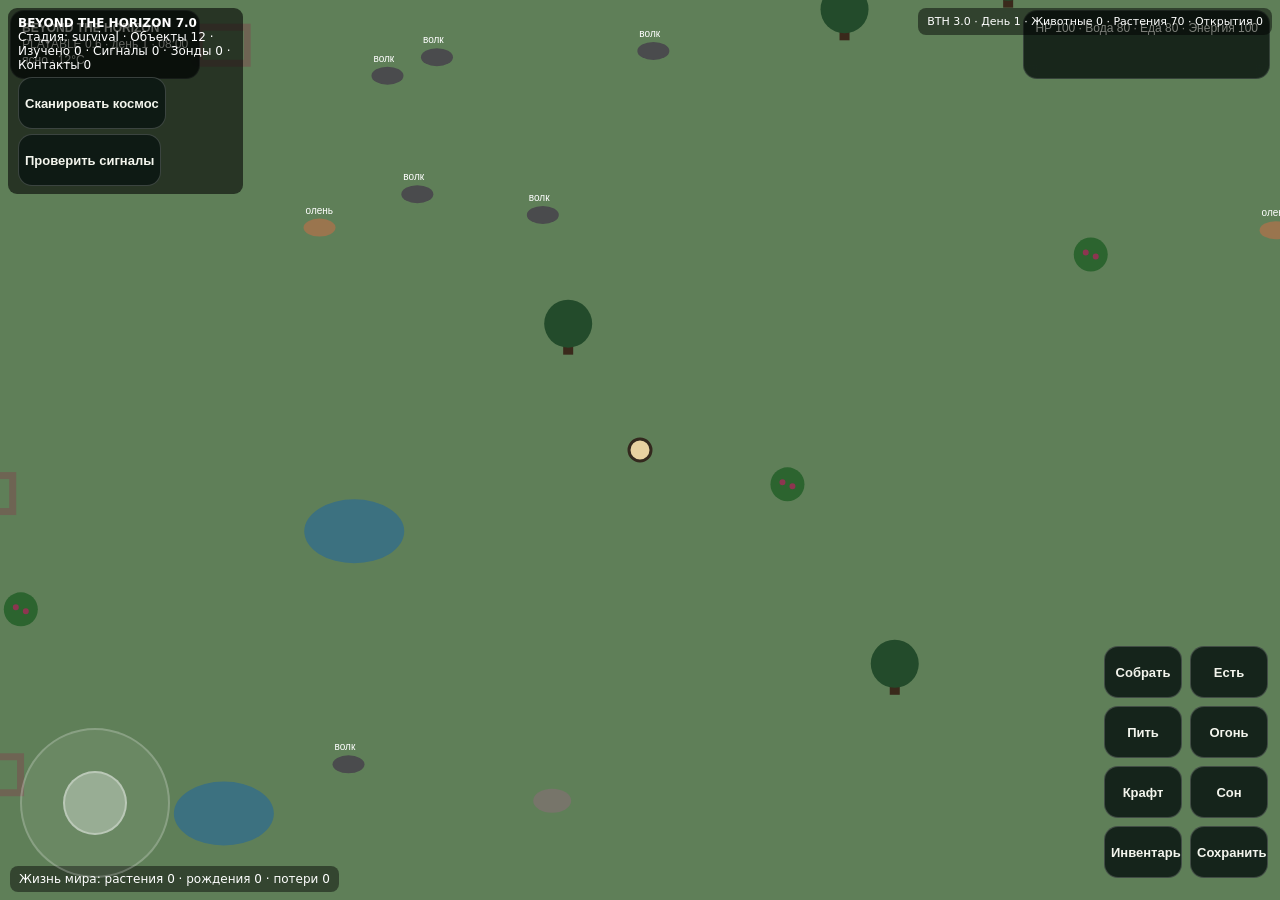
==== commit f9379f1f: "Add files via upload" ====
--- a/bth-game.html
+++ b/bth-game.html
@@ -3,7 +3,7 @@
 <meta name="viewport" content="width=device-width,initial-scale=1,viewport-fit=cover,user-scalable=no">
 <meta name="apple-mobile-web-app-capable" content="yes">
 <meta name="bth-build" content="1.0-final-checked">
-<title>BEYOND THE HORIZON · PLAYABLE 1.0</title>
+<title>BTH 7.0 — BEYOND THE HORIZON · PLAYABLE 1.0</title>
 <style>
 *{box-sizing:border-box}html,body{margin:0;width:100%;height:100%;overflow:hidden;background:#142019;color:#eef3e8;font-family:-apple-system,BlinkMacSystemFont,Arial,sans-serif;touch-action:none}
 canvas{position:fixed;inset:0;width:100%;height:100%;touch-action:none}
@@ -400,6 +400,182 @@
 };
 BTH30.init();
 
+
+/* =========================================================
+   BEYOND THE HORIZON 7.0 — OPEN UNIVERSE
+   Deterministic, persistent, evidence-based discovery layer.
+   ========================================================= */
+const BTH70={
+ VERSION:'7.0',
+ init(){
+  S.version='7.0';
+  if(!S.universe)S.universe={
+   seed:(S.worldSeed||Math.floor(Math.random()*2147483647)),
+   epoch:0,
+   objects:[],
+   signals:[],
+   contacts:[],
+   probes:[],
+   maps:[],
+   discoveries:[]
+  };
+  if(!S.civilization)S.civilization={
+   stage:'survival',
+   population:0,
+   technology:0,
+   science:0,
+   industry:0,
+   space:0,
+   knowledge:0,
+   stability:1
+  };
+  if(!S.signals)S.signals=[];
+  if(!S.probes)S.probes=[];
+  if(!S.contacts)S.contacts=[];
+  if(!S.timeline)S.timeline=[];
+  this.migrate();
+ },
+ migrate(){
+  const u=S.universe;
+  if(!Number.isFinite(u.seed))u.seed=S.worldSeed||1;
+  if(!Array.isArray(u.objects))u.objects=[];
+  if(!Array.isArray(u.signals))u.signals=[];
+  if(!Array.isArray(u.contacts))u.contacts=[];
+  if(!Array.isArray(u.probes))u.probes=[];
+  if(!Array.isArray(u.maps))u.maps=[];
+  if(!Array.isArray(S.signals))S.signals=[];
+  if(!Array.isArray(S.probes))S.probes=[];
+  if(!Array.isArray(S.contacts))S.contacts=[];
+  if(!Array.isArray(S.timeline))S.timeline=[];
+ },
+ hash(n){
+  let x=(Math.abs(Math.floor(n))||1)>>>0;
+  x^=x<<13;x^=x>>>17;x^=x<<5;
+  return (x>>>0);
+ },
+ rand(seed){
+  let x=this.hash(seed);
+  return (x%1000000)/1000000;
+ },
+ body(id){
+  const seed=this.hash(S.universe.seed+id*7919);
+  const r=this.rand(seed);
+  const temp=-80+r*180;
+  const gravity=.15+r*2.2;
+  const water=r>.35;
+  const atmosphere=r>.22;
+  const life=r>.78;
+  return {
+   id:'BTH-'+id,
+   kind:'planet',
+   distance:1+r*40,
+   gravity:+gravity.toFixed(3),
+   temperature:+temp.toFixed(1),
+   atmosphere,
+   water,
+   life,
+   state:'detected',
+   confidence:'model',
+   observed:0
+  };
+ },
+ ensureCatalog(count=12){
+  const u=S.universe;
+  while(u.objects.length<count)u.objects.push(this.body(u.objects.length+1));
+ },
+ observe(id){
+  const o=S.universe.objects.find(x=>x.id===id);
+  if(!o)return null;
+  o.observed++;
+  if(o.observed===1)o.state='observed';
+  if(o.observed>=3)o.state='mapped';
+  o.confidence=o.observed>=3?'measured':'observed';
+  if(!S.universe.discoveries.some(d=>d.id===o.id)){
+   S.universe.discoveries.push({id:o.id,day:S.day||1,state:o.state});
+   S.timeline.push({day:S.day||1,type:'discovery',id:o.id});
+  }
+  return o;
+ },
+ createSignal(source,type,delay){
+  const sig={
+   id:'SIG-'+(S.signals.length+1),
+   source, type:type||'unknown',
+   sentDay:S.day||1,
+   arrivalDay:(S.day||1)+Math.max(1,Math.floor(delay||1)),
+   status:'in_transit',
+   evidence:0
+  };
+  S.signals.push(sig);S.universe.signals.push(sig.id);
+  return sig;
+ },
+ tickSignals(){
+  for(const s of S.signals){
+   if(s.status==='in_transit'&&(S.day||1)>=s.arrivalDay){
+    s.status='received';s.evidence++;
+    S.timeline.push({day:S.day||1,type:'signal_received',id:s.id});
+   }
+  }
+ },
+ sendProbe(target){
+  const o=S.universe.objects.find(x=>x.id===target);
+  if(!o)return false;
+  const probe={
+   id:'PRB-'+(S.probes.length+1),
+   target,
+   sentDay:S.day||1,
+   arrivalDay:(S.day||1)+Math.max(2,Math.ceil(o.distance/2)),
+   status:'in_flight',
+   data:0
+  };
+  S.probes.push(probe);S.universe.probes.push(probe.id);
+  S.civilization.space=Math.max(S.civilization.space,0.01);
+  S.timeline.push({day:S.day||1,type:'probe_launch',id:probe.id,target});
+  return true;
+ },
+ tickProbes(){
+  for(const p of S.probes){
+   if(p.status==='in_flight'&&(S.day||1)>=p.arrivalDay){
+    p.status='arrived';p.data=1;
+    const o=S.universe.objects.find(x=>x.id===p.target);
+    if(o){o.observed+=2;o.state='visited_by_probe';o.confidence='measured';}
+    S.timeline.push({day:S.day||1,type:'probe_arrival',id:p.id,target:p.target});
+   }
+  }
+ },
+ civilizationTick(){
+  const c=S.civilization;
+  const pop=S.npc?.population||0;
+  c.population=pop;
+  c.knowledge=Math.max(c.knowledge,S.discoveries?.length||0);
+  c.technology=Math.min(1,c.technology+(c.knowledge>3?.0002:0));
+  c.science=Math.min(1,c.science+(c.knowledge>6?.0003:0));
+  c.industry=Math.min(1,c.industry+(c.technology>.2?.00015:0));
+  if(c.industry>.55)c.stage='industrial';
+  if(c.science>.7)c.stage='scientific';
+  if(c.space>.5)c.stage='spacefaring';
+ },
+ daily(){
+  this.ensureCatalog();
+  this.tickSignals();
+  this.tickProbes();
+  this.civilizationTick();
+ },
+ status(){
+  this.ensureCatalog();
+  return {
+   version:this.VERSION,
+   stage:S.civilization.stage,
+   bodies:S.universe.objects.length,
+   discovered:S.universe.discoveries.length,
+   signals:S.signals.filter(x=>x.status==='received').length,
+   probes:S.probes.filter(x=>x.status==='arrived').length,
+   contacts:S.contacts.length
+  };
+ }
+};
+BTH70.init();
+BTH70.ensureCatalog();
+
 function makeWorld(){
  S.world=[];S.animals=[];
  const types=['tree','tree','tree','rock','berry','berry','pond','ruin'];
@@ -532,6 +708,7 @@
    S.energy=Math.max(0,S.energy-(Math.abs(ix)+Math.abs(iy))*step*1.3);
    vitalConsequences(step);
    BTH30.advance(step/3600);
+   BTH70.daily();
    BTH30.routeTo(S.x,S.y);
    BTH12.climate(step); BTH12.decay(step);
    ecologyStep(step);
@@ -588,4 +765,35 @@
 
 
 </script><button data-act="observe" onclick="bth11FieldObservation()">Исследовать</button><div id="bth13eco" style="position:fixed;left:10px;bottom:8px;padding:6px 9px;background:rgba(0,0,0,.45);color:#fff;font:12px system-ui;border-radius:8px;pointer-events:none">Жизнь мира</div><script>setInterval(bth13HUD,1000);</script><div id="bth30panel" style="position:fixed;right:8px;top:8px;z-index:20;padding:7px 9px;background:rgba(0,0,0,.48);color:#fff;font:11px system-ui;border-radius:8px;pointer-events:none">BTH 3.0</div>
-<script>function bth30HUD(){const e=document.getElementById('bth30panel');if(!e)return;const s=BTH30.status();e.textContent='BTH 3.0 · День '+s.day+' · Животные '+s.animals+' · Растения '+s.plants+' · Открытия '+s.discoveries;}setInterval(bth30HUD,1000);bth30HUD();</script></body></html>+<script>function bth30HUD(){const e=document.getElementById('bth30panel');if(!e)return;const s=BTH30.status();e.textContent='BTH 3.0 · День '+s.day+' · Животные '+s.animals+' · Растения '+s.plants+' · Открытия '+s.discoveries;}setInterval(bth30HUD,1000);bth30HUD();</script>
+<div id="bth70panel" style="position:fixed;left:8px;top:8px;z-index:30;padding:8px 10px;background:rgba(0,0,0,.58);color:#fff;font:12px system-ui;border-radius:9px;pointer-events:auto;max-width:235px">
+ <b>BEYOND THE HORIZON 7.0</b><br>
+ <span id="bth70status">Вселенная инициализируется…</span><br>
+ <button id="bth70scan" type="button" style="margin-top:5px">Сканировать космос</button>
+ <button id="bth70signal" type="button" style="margin-top:5px">Проверить сигналы</button>
+</div>
+<script>
+(function(){
+ const scan=document.getElementById('bth70scan');
+ const sig=document.getElementById('bth70signal');
+ if(scan)scan.onclick=function(){
+  BTH70.ensureCatalog();
+  const o=BTH70.observe(BTH70.status().bodies?S.universe.objects[0].id:null);
+  if(o&&typeof toast==='function')toast('Объект '+o.id+': '+o.state+' · данные '+o.confidence);
+  bth70HUD();
+ };
+ if(sig)sig.onclick=function(){
+  BTH70.tickSignals();
+  const n=S.signals.filter(x=>x.status==='received').length;
+  if(typeof toast==='function')toast('Получено сигналов: '+n);
+  bth70HUD();
+ };
+ window.bth70HUD=function(){
+  const e=document.getElementById('bth70status');if(!e)return;
+  const s=BTH70.status();
+  e.textContent='Стадия: '+s.stage+' · Объекты '+s.bodies+' · Изучено '+s.discovered+' · Сигналы '+s.signals+' · Зонды '+s.probes+' · Контакты '+s.contacts;
+ };
+ bth70HUD();setInterval(bth70HUD,1000);
+})();
+</script>
+</body></html>
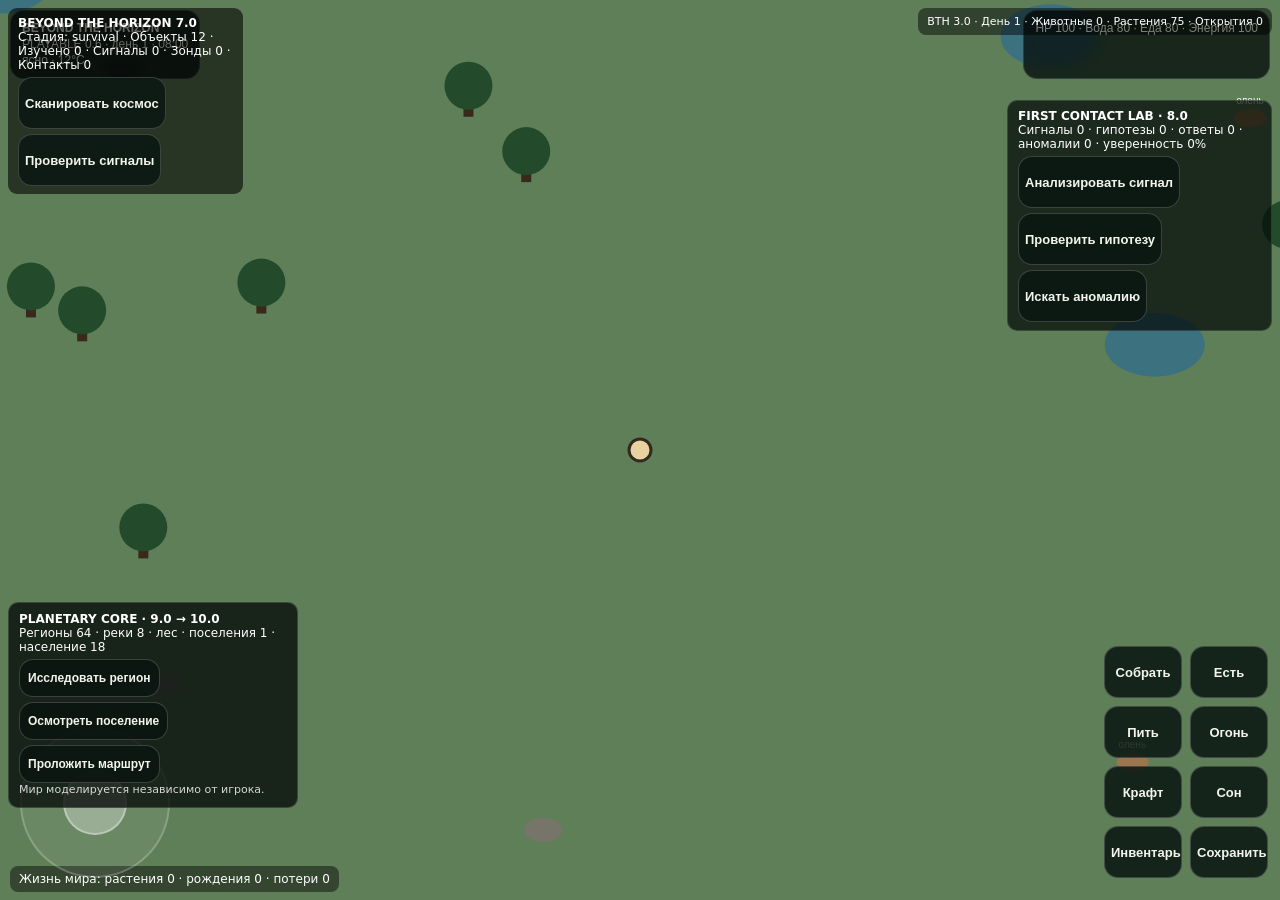
==== commit e4066f9e: "Add files via upload" ====
--- a/bth-game.html
+++ b/bth-game.html
@@ -2,8 +2,8 @@
 <html lang="ru"><head><meta charset="utf-8">
 <meta name="viewport" content="width=device-width,initial-scale=1,viewport-fit=cover,user-scalable=no">
 <meta name="apple-mobile-web-app-capable" content="yes">
-<meta name="bth-build" content="1.0-final-checked">
-<title>BTH 7.0 — BEYOND THE HORIZON · PLAYABLE 1.0</title>
+<meta name="bth-build" content="10.0-planetary-civilization-core">
+<title>BTH 10.0 — BEYOND THE HORIZON · PLANETARY CORE</title>
 <style>
 *{box-sizing:border-box}html,body{margin:0;width:100%;height:100%;overflow:hidden;background:#142019;color:#eef3e8;font-family:-apple-system,BlinkMacSystemFont,Arial,sans-serif;touch-action:none}
 canvas{position:fixed;inset:0;width:100%;height:100%;touch-action:none}
@@ -576,6 +576,94 @@
 BTH70.init();
 BTH70.ensureCatalog();
 
+/* =========================================================
+   BEYOND THE HORIZON 8.0 — CAUSAL FIRST CONTACT LABORATORY
+   Contact is an evidence problem, not an automatic conclusion.
+   ========================================================= */
+const BTH80={
+ VERSION:'8.0',
+ init(){
+  if(!S.contactState)S.contactState={signalAnalysis:{},hypotheses:[],messages:[],responses:[],anomalies:[],confidence:0,timeline:[]};
+  this.migrate();
+ },
+ migrate(){
+  const c=S.contactState;
+  if(!c.signalAnalysis||typeof c.signalAnalysis!=='object')c.signalAnalysis={};
+  for(const k of ['hypotheses','messages','responses','anomalies','timeline'])if(!Array.isArray(c[k]))c[k]=[];
+  if(!Number.isFinite(c.confidence))c.confidence=0;
+  for(const s of S.signals||[]){
+   if(!c.signalAnalysis[s.id])c.signalAnalysis[s.id]={samples:0,periodicity:0,structure:0,noise:0,confidence:0};
+  }
+ },
+ analyzeSignal(id){
+  const s=(S.signals||[]).find(x=>x.id===id); if(!s)return null;
+  if(s.status!=='received')return {pending:true,signal:s};
+  const a=S.contactState.signalAnalysis[id]||{samples:0,periodicity:0,structure:0,noise:0,confidence:0};
+  a.samples++;
+  const r=BTH70.rand(BTH70.hash(id.length*997+a.samples*131));
+  a.periodicity=Math.min(1,a.periodicity+(r>.34?.18:.05));
+  a.structure=Math.min(1,a.structure+(r>.62?.14:.04));
+  a.noise=Math.min(1,a.noise+(r>.82?.11:.02));
+  a.confidence=Math.max(0,Math.min(1,.45*a.periodicity+.45*a.structure-.25*a.noise));
+  S.contactState.signalAnalysis[id]=a;
+  if(a.samples>=2 && !S.contactState.hypotheses.some(h=>h.signalId===id)){
+   S.contactState.hypotheses.push({id:'H-'+(S.contactState.hypotheses.length+1),signalId:id,claim:'искусственное происхождение возможно',status:'provisional',tests:0,evidence:0});
+  }
+  S.contactState.confidence=Math.max(S.contactState.confidence,a.confidence*.2);
+  S.contactState.timeline.push({day:S.day||1,type:'signal_analysis',id,samples:a.samples,confidence:a.confidence});
+  return {signal:s,analysis:a};
+ },
+ testHypothesis(hid){
+  const h=S.contactState.hypotheses.find(x=>x.id===hid);if(!h)return null;
+  const a=S.contactState.signalAnalysis[h.signalId]||{};
+  h.tests++;
+  const support=(a.periodicity||0)*.5+(a.structure||0)*.5-(a.noise||0)*.25;
+  h.evidence=+support.toFixed(3);
+  if(h.tests>=3)h.status=support>.62?'supported':support<.25?'weakened':'open';
+  S.contactState.confidence=Math.max(S.contactState.confidence,Math.min(1,support));
+  S.contactState.timeline.push({day:S.day||1,type:'hypothesis_test',id:hid,result:h.status,evidence:h.evidence});
+  return h;
+ },
+ sendMessage(signalId,text,delay=3){
+  const s=(S.signals||[]).find(x=>x.id===signalId);if(!s||s.status!=='received')return null;
+  const m={id:'MSG-'+(S.contactState.messages.length+1),signalId,text,sentDay:S.day||1,arrivalDay:(S.day||1)+Math.max(1,Math.floor(delay)),status:'in_transit'};
+  S.contactState.messages.push(m);S.contactState.timeline.push({day:S.day||1,type:'message_sent',id:m.id});
+  return m;
+ },
+ tickMessages(){
+  for(const m of S.contactState.messages){
+   if(m.status==='in_transit'&&(S.day||1)>=m.arrivalDay){
+    m.status='delivered';
+    const response={id:'R-'+(S.contactState.responses.length+1),messageId:m.id,arrivalDay:m.arrivalDay+Math.max(1,Math.floor(2+BTH70.rand(m.id.length*733)*8)),status:'awaiting_response'};
+    S.contactState.responses.push(response);
+    S.contactState.timeline.push({day:S.day||1,type:'message_delivered',id:m.id});
+   }
+  }
+  for(const r of S.contactState.responses){
+   if(r.status==='awaiting_response'&&(S.day||1)>=r.arrivalDay){
+    r.status='received';
+    r.content=BTH70.rand(r.id.length*919)>.35?'структурированный ответ':'неоднозначный ответ';
+    S.contactState.timeline.push({day:S.day||1,type:'response_received',id:r.id});
+   }
+  }
+ },
+ scanAnomaly(){
+  const o=(S.universe.objects||[]).find(x=>x.life&&x.state!=='visited_by_probe') || (S.universe.objects||[])[0];
+  if(!o)return null;
+  const a={id:'AN-'+(S.contactState.anomalies.length+1),bodyId:o.id,day:S.day||1,type:o.life?'biosignature_candidate':'signal_anomaly',status:'candidate',evidence:o.life?.35:.18,confirmed:false};
+  S.contactState.anomalies.push(a);
+  S.contactState.timeline.push({day:S.day||1,type:'anomaly_detected',id:a.id});
+  return a;
+ },
+ daily(){this.migrate();this.tickMessages();},
+ status(){
+  this.migrate();
+  const c=S.contactState;
+  return {signals:Object.keys(c.signalAnalysis).length,hypotheses:c.hypotheses.length,messages:c.messages.length,responses:c.responses.filter(x=>x.status==='received').length,anomalies:c.anomalies.length,confidence:Math.round(c.confidence*100),timeline:c.timeline.length};
+ }
+};
+BTH80.init();
+
 function makeWorld(){
  S.world=[];S.animals=[];
  const types=['tree','tree','tree','rock','berry','berry','pond','ruin'];
@@ -585,7 +673,7 @@
  }
  for(let i=0;i<22;i++){let a=rnd(0,Math.PI*2),r=rnd(180,1700);S.animals.push({x:Math.cos(a)*r,y:Math.sin(a)*r,dx:rnd(-1,1),dy:rnd(-1,1),fear:0,kind:Math.random()<.65?'deer':'wolf'});}
 }
-function save(){S.version='1.0';localStorage.setItem(KEY,JSON.stringify(S));toast('Сохранено · версия 1.0')}
+function save(){S.version='8.0';localStorage.setItem(KEY,JSON.stringify(S));toast('Сохранено · версия 8.0')}
 function load(){try{let v=JSON.parse(localStorage.getItem(KEY));if(v){S=v;toast('Сохранение загружено');return}}catch(e){}makeWorld()}
 load(); sanitizeState10(); sanitizeState13(); BTH30.migrate();
 if(!S.world?.length)makeWorld();
@@ -709,6 +797,7 @@
    vitalConsequences(step);
    BTH30.advance(step/3600);
    BTH70.daily();
+   BTH80.daily();
    BTH30.routeTo(S.x,S.y);
    BTH12.climate(step); BTH12.decay(step);
    ecologyStep(step);
@@ -796,4 +885,193 @@
  bth70HUD();setInterval(bth70HUD,1000);
 })();
 </script>
-</body></html>+<div id="bth80panel" style="position:fixed;right:8px;top:100px;z-index:30;padding:8px 10px;background:rgba(4,10,8,.72);color:#fff;font:12px system-ui;border-radius:10px;pointer-events:auto;max-width:265px;border:1px solid rgba(255,255,255,.14)">
+ <b>FIRST CONTACT LAB · 8.0</b><br>
+ <span id="bth80status">Аналитическая лаборатория</span><br>
+ <button id="bth80analyze" type="button" style="margin-top:5px">Анализировать сигнал</button>
+ <button id="bth80hyp" type="button" style="margin-top:5px">Проверить гипотезу</button>
+ <button id="bth80anom" type="button" style="margin-top:5px">Искать аномалию</button>
+</div>
+<script>
+(function(){
+ const e=document.getElementById('bth80status');
+ function hud(){if(!e)return;const s=BTH80.status();e.textContent='Сигналы '+s.signals+' · гипотезы '+s.hypotheses+' · ответы '+s.responses+' · аномалии '+s.anomalies+' · уверенность '+s.confidence+'%';}
+ document.getElementById('bth80analyze').onclick=function(){
+  const sig=(S.signals||[]).find(x=>x.status==='received');
+  if(!sig){toast('Нет полученного сигнала для анализа');return}
+  const r=BTH80.analyzeSignal(sig.id);toast('Анализ: образцы '+r.analysis.samples+' · уверенность '+Math.round(r.analysis.confidence*100)+'%');hud();
+ };
+ document.getElementById('bth80hyp').onclick=function(){
+  const h=S.contactState.hypotheses[0];if(!h){toast('Сначала собери данные сигнала');return}
+  const r=BTH80.testHypothesis(h.id);toast('Гипотеза: '+r.status+' · свидетельство '+r.evidence);hud();
+ };
+ document.getElementById('bth80anom').onclick=function(){
+  const a=BTH80.scanAnomaly();if(!a){toast('Аномалий не обнаружено');return}
+  toast('Кандидат: '+a.type+' · подтверждение не установлено');hud();
+ };
+ hud();setInterval(hud,1000);
+})();
+</script>
+</body></html><style>
+#bth10panel{position:fixed;left:8px;bottom:92px;z-index:35;padding:9px 10px;background:rgba(4,10,8,.78);color:#fff;font:12px system-ui;border-radius:10px;pointer-events:auto;max-width:290px;border:1px solid rgba(255,255,255,.16)}
+#bth10panel button{min-height:38px;font-size:12px;margin-top:5px;padding:5px 8px}
+.bth10small{opacity:.82;font-size:11px;line-height:1.35}
+</style>
+<div id="bth10panel">
+ <b>PLANETARY CORE · 9.0 → 10.0</b><br>
+ <span id="bth10status">Планетарная система инициализируется…</span><br>
+ <button id="bth10scan" type="button">Исследовать регион</button>
+ <button id="bth10settle" type="button">Осмотреть поселение</button>
+ <button id="bth10route" type="button">Проложить маршрут</button>
+ <div id="bth10detail" class="bth10small">Мир моделируется независимо от игрока.</div>
+</div>
+<script>
+/* =========================================================
+   BEYOND THE HORIZON 9.0 — PLANETARY SYSTEMS
+   Deterministic macro-climate, biomes, hydrology, geology,
+   resources and persistent regional state. No level gates.
+   ========================================================= */
+const BTH90={
+ VERSION:'9.0',
+ init(){
+  if(!S.planet)S.planet={seed:S.worldSeed||S.universe?.seed||1,regions:[],rivers:[],basins:[],fires:[],weatherHistory:[],season:0,epoch:0};
+  this.migrate();this.ensureRegions(64);this.ensureHydrology();
+ },
+ migrate(){
+  const p=S.planet;
+  if(!Number.isFinite(p.seed))p.seed=S.worldSeed||S.universe?.seed||1;
+  for(const k of ['regions','rivers','basins','fires','weatherHistory'])if(!Array.isArray(p[k]))p[k]=[];
+  if(!Number.isFinite(p.season))p.season=0;if(!Number.isFinite(p.epoch))p.epoch=0;
+ },
+ hash(n){let x=(Math.abs(Math.floor(n))||1)>>>0;x^=x<<13;x^=x>>>17;x^=x<<5;return x>>>0},
+ rand(n){return this.hash(n)%1000000/1000000},
+ region(i){
+  const x=((i*37)%17-8)*420,y=((i*53)%17-8)*420;
+  const r=this.rand(S.planet.seed+i*977);
+  const elevation=Math.round((r-.32)*2600);
+  const temp=14-0.0065*Math.max(0,elevation)-Math.abs(y)/650+rnd(-2,2);
+  const moisture=Math.max(0,Math.min(1,.25+.55*this.rand(S.planet.seed+i*991+7)+.18*Math.sin(i)));
+  let biome='лес';
+  if(elevation>1800)biome='альпийская зона';else if(elevation>900)biome='хвойный лес';else if(moisture<.22)biome='степь';else if(moisture>.78)biome='болото';else if(temp>20&&moisture<.42)biome='сухие редколесья';
+  return {id:'R-'+(i+1),x,y,elevation,temp:+temp.toFixed(1),moisture:+moisture.toFixed(3),biome,soil:+(0.25+moisture*.55).toFixed(3),water:+(moisture*.7).toFixed(3),vegetation:+(moisture*.8).toFixed(3),wildlife:+(.35+this.rand(i*71)*.6).toFixed(3),resources:{wood:Math.round(20+moisture*80),stone:Math.round(20+this.rand(i*113)*80),ore:Math.round(3+this.rand(i*173)*30)},population:0,disturbance:0,history:[]};
+ },
+ ensureRegions(n){while(S.planet.regions.length<n)S.planet.regions.push(this.region(S.planet.regions.length));},
+ ensureHydrology(){
+  if(S.planet.rivers.length)return;
+  for(let i=0;i<8;i++){let a=this.region(i*7),b=this.region(i*7+19);S.planet.rivers.push({id:'RIV-'+(i+1),from:a.id,to:b.id,flow:+(.15+this.rand(i*333)*.85).toFixed(3),seasonal:true,quality:.8});}
+  for(let i=0;i<6;i++)S.planet.basins.push({id:'BAS-'+(i+1),water:+(.45+this.rand(i*413)*.5).toFixed(3),ice:0,pollution:0});
+ },
+ seasonalStep(){
+  const day=S.day||1;S.planet.season=(day%120)/120;S.planet.epoch=Math.floor(day/120);
+  for(const r of S.planet.regions){
+   const seasonal=Math.sin((S.planet.season+r.id.length/20)*Math.PI*2)*4;
+   r.temp=+(r.temp+seasonal*.015).toFixed(2);
+   r.water=Math.max(0,Math.min(1,r.water+(r.moisture>.6?.004:-.003)));
+   r.vegetation=Math.max(0,Math.min(1,r.vegetation+(r.water>.35?.006:-.009)-r.disturbance*.002));
+   r.wildlife=Math.max(0,Math.min(1,r.wildlife+(r.vegetation>.35?.003:-.006)-r.disturbance*.001));
+   r.disturbance=Math.max(0,r.disturbance*.985);
+  }
+ },
+ hydrologyStep(){
+  for(const riv of S.planet.rivers){riv.flow=Math.max(.02,Math.min(1,riv.flow+rnd(-.025,.025)));}
+  for(const b of S.planet.basins){b.pollution=Math.max(0,b.pollution*.995);b.water=Math.max(0,Math.min(1,b.water+rnd(-.01,.01)));}
+ },
+ registerImpact(x,y,type,severity){
+  const r=this.nearest(x,y);if(!r)return null;r.disturbance=Math.min(1,r.disturbance+severity);r.history.push({day:S.day||1,type,severity});if(r.history.length>24)r.history.shift();return r;
+ },
+ nearest(x,y){let best=null,bd=Infinity;for(const r of S.planet.regions){const d=Math.hypot(r.x-x,r.y-y);if(d<bd){bd=d;best=r;}}return best;},
+ observeHere(){const r=this.nearest(S.x,S.y);if(!r)return null;r.observed=(r.observed||0)+1;r.lastObservedDay=S.day||1;if(!S.planet.discoveries)S.planet.discoveries=[];if(!S.planet.discoveries.some(x=>x.id===r.id)){S.planet.discoveries.push({id:r.id,day:S.day||1,biome:r.biome});remember('Изучен регион '+r.id+': '+r.biome);}return r;},
+ daily(){this.migrate();this.seasonalStep();this.hydrologyStep();this.ensureHydrology();},
+ status(){this.migrate();const r=this.nearest(S.x,S.y);return {regions:S.planet.regions.length,rivers:S.planet.rivers.length,basins:S.planet.basins.length,season:S.planet.season,biome:r?.biome||'неизвестно',elevation:r?.elevation||0,water:r?Math.round(r.water*100):0,vegetation:r?Math.round(r.vegetation*100):0};}
+};
+BTH90.init();
+
+/* =========================================================
+   BEYOND THE HORIZON 10.0 — LIVING PLANET / CIVILIZATION
+   NPCs, settlements, infrastructure, economy, technology,
+   transport and consequences are persistent and causal.
+   ========================================================= */
+const BTH100={
+ VERSION:'10.0',
+ init(){
+  if(!S.planetCivilization)S.planetCivilization={npcs:[],settlements:[],routes:[],projects:[],economy:{food:0,materials:0,energy:0},history:[],lastDay:S.day||1};
+  this.migrate();this.seedSettlement();
+ },
+ migrate(){
+  const p=S.planetCivilization;
+  for(const k of ['npcs','settlements','routes','projects','history'])if(!Array.isArray(p[k]))p[k]=[];
+  if(!p.economy||typeof p.economy!=='object')p.economy={food:0,materials:0,energy:0};
+  for(const k of ['food','materials','energy'])if(!Number.isFinite(p.economy[k]))p.economy[k]=0;
+  if(!Number.isFinite(p.lastDay))p.lastDay=S.day||1;
+ },
+ hash(n){let x=(Math.abs(Math.floor(n))||1)>>>0;x^=x<<13;x^=x>>>17;x^=x<<5;return x>>>0},
+ rand(n){return this.hash(n)%1000000/1000000},
+ seedSettlement(){
+  if(S.planetCivilization.settlements.length)return;
+  const r=(S.planet?.regions||[])[0]||BTH90.region(0);
+  const s={id:'SET-1',name:'Первое поселение',regionId:r.id,x:r.x,y:r.y,population:18,food:60,water:70,energy:15,materials:40,stability:.72,technology:.08,industry:.02,knowledge:.12,infrastructure:{shelter:1,storage:1,workshop:0,road:0,power:0},needs:{food:0,water:0,safety:0},relations:{},history:[]};
+  S.planetCivilization.settlements.push(s);
+  for(let i=0;i<18;i++)S.planetCivilization.npcs.push({id:'NPC-'+(i+1),settlementId:s.id,age:18+Math.floor(this.rand(i*41)*48),health:.85+this.rand(i*53)*.15,skill:+this.rand(i*71).toFixed(3),knowledge:+this.rand(i*97).toFixed(3),energy:1,mood:.6,occupation:['собиратель','строитель','исследователь','охотник'][i%4],memory:[],goal:['безопасность','еда','знания','строительство'][i%4]});
+ },
+ nearestSettlement(){let best=null,bd=Infinity;for(const s of S.planetCivilization.settlements){let d=Math.hypot(s.x-S.x,s.y-S.y);if(d<bd){bd=d;best=s;}}return best;},
+ routeHere(){
+  const s=this.nearestSettlement();if(!s)return null;const d=Math.hypot(s.x-S.x,s.y-S.y);if(d<20)return {existing:true,route:this.findRoute(s.id,'PLAYER')};
+  const r={id:'ROUTE-'+(S.planetCivilization.routes.length+1),from:s.id,to:'PLAYER',length:+d.toFixed(1),condition:1,uses:1,knowledge:.05};S.planetCivilization.routes.push(r);s.infrastructure.road=Math.min(1,(s.infrastructure.road||0)+.03);BTH90.registerImpact(S.x,S.y,'дорога',.04);S.planetCivilization.history.push({day:S.day||1,type:'route_created',id:r.id,length:r.length});return r;
+ },
+ findRoute(a,b){return S.planetCivilization.routes.find(r=>r.from===a&&r.to===b||r.from===b&&r.to===a)||null;},
+ inspectSettlement(){const s=this.nearestSettlement();if(!s)return null;S.planetCivilization.history.push({day:S.day||1,type:'settlement_observed',id:s.id});return s;},
+ project(type){
+  const s=this.nearestSettlement();if(!s)return null;
+  const req={workshop:{knowledge:.15,materials:30},storage:{knowledge:.05,materials:15},road:{knowledge:.08,materials:25},power:{knowledge:.35,materials:60}}[type]||{knowledge:.1,materials:20};
+  if(s.knowledge<req.knowledge||s.materials<req.materials)return {ok:false,reason:'не хватает накопленного знания или материалов'};
+  const p={id:'PRJ-'+(S.planetCivilization.projects.length+1),type,settlementId:s.id,progress:0,reliability:0};S.planetCivilization.projects.push(p);s.materials-=req.materials;return {ok:true,project:p};
+ },
+ daily(){
+  this.migrate();const day=S.day||1;if(day===S.planetCivilization.lastDay)return;
+  const delta=Math.max(1,day-S.planetCivilization.lastDay);S.planetCivilization.lastDay=day;
+  for(const s of S.planetCivilization.settlements){
+   const foodNeed=s.population*.7*delta;const waterNeed=s.population*.9*delta;
+   s.food-=foodNeed;s.water-=waterNeed;s.needs.food=s.food<foodNeed?.7:0;s.needs.water=s.water<waterNeed?.7:0;
+   const growth=s.food>0&&s.water>0&&s.stability>.55?.004: -.015;s.population=Math.max(1,Math.round(s.population*(1+growth*delta)));
+   s.knowledge=Math.min(1,s.knowledge+.002*delta+s.infrastructure.workshop*.004);
+   s.technology=Math.min(1,s.technology+.0015*delta+s.knowledge*.001);
+   s.industry=Math.min(1,s.industry+.0007*delta+s.infrastructure.power*.003);
+   s.stability=Math.max(0,Math.min(1,s.stability+(s.food>0?.004:-.03)+(s.water>0?.004:-.03)-s.needs.food*.02-s.needs.water*.02));
+   s.food=Math.max(0,s.food);s.water=Math.max(0,s.water);
+   s.materials+=Math.max(0,Math.floor(s.population*.12*delta));
+   for(const p of S.planetCivilization.projects.filter(x=>x.settlementId===s.id&&x.progress<1)){
+    p.progress=Math.min(1,p.progress+.08*delta*(.5+s.knowledge));
+    p.reliability=Math.min(1,p.reliability+.04*delta*p.progress);
+    if(p.progress>=1){if(p.type==='workshop')s.infrastructure.workshop=1;if(p.type==='storage')s.infrastructure.storage=1;if(p.type==='road')s.infrastructure.road=Math.min(1,s.infrastructure.road+.5);if(p.type==='power')s.infrastructure.power=1;s.history.push({day,type:'project_complete',project:p.type});}
+   }
+   BTH90.registerImpact(s.x,s.y,'settlement_pressure',Math.min(.08,s.population/10000));
+  }
+  for(const n of S.planetCivilization.npcs){n.energy=Math.max(0,n.energy-.01*delta);n.health=Math.max(.1,n.health+(n.energy>.3?.002:-.006)*delta);n.knowledge=Math.min(1,n.knowledge+.0008*delta);if(n.energy<.2)n.goal='отдых';}
+  this.syncGlobalCivilization();
+ },
+ syncGlobalCivilization(){
+  const pop=S.planetCivilization.settlements.reduce((a,s)=>a+s.population,0);const avg=S.planetCivilization.settlements.reduce((a,s)=>a+s.technology,0)/Math.max(1,S.planetCivilization.settlements.length);
+  S.civilization.population=pop;S.civilization.technology=Math.max(S.civilization.technology||0,avg);S.civilization.knowledge=Math.max(S.civilization.knowledge||0,S.planetCivilization.settlements.reduce((a,s)=>a+s.knowledge,0));
+  if(avg>.75)S.civilization.stage='planetary';else if(avg>.45)S.civilization.stage='industrial';
+ },
+ status(){this.migrate();const s=this.nearestSettlement();return {settlements:S.planetCivilization.settlements.length,npcs:S.planetCivilization.npcs.length,population:S.planetCivilization.settlements.reduce((a,x)=>a+x.population,0),routes:S.planetCivilization.routes.length,projects:S.planetCivilization.projects.filter(x=>x.progress<1).length,nearest:s?.name||'—',stability:s?Math.round(s.stability*100):0,technology:s?Math.round(s.technology*100):0};}
+};
+BTH100.init();
+
+/* Daily bridge: preserves all earlier engines and adds 9/10 systems. */
+(function(){
+ const oldSave=window.save;
+ window.save=function(){S.version='10.0';localStorage.setItem(KEY,JSON.stringify(S));toast('Сохранено · версия 10.0');};
+ const oldUpdate=window.update;
+ window.update=function(dt){const before=S.day;oldUpdate(dt);if((S.day||1)!==before){BTH90.daily();BTH100.daily();BTH80.daily();BTH70.daily();}};
+ window.BTH90=BTH90;window.BTH100=BTH100;
+ const scan=document.getElementById('bth10scan'),settle=document.getElementById('bth10settle'),route=document.getElementById('bth10route');
+ scan.onclick=function(){const r=BTH90.observeHere();if(!r){toast('Регион не найден');return}document.getElementById('bth10detail').textContent='Регион '+r.id+' · '+r.biome+' · высота '+r.elevation+' м · вода '+Math.round(r.water*100)+'% · растительность '+Math.round(r.vegetation*100)+'%';toast('Регион изучен: '+r.biome);};
+ settle.onclick=function(){const s=BTH100.inspectSettlement();if(!s){toast('Поселение не найдено');return}document.getElementById('bth10detail').textContent=s.name+' · население '+s.population+' · стабильность '+Math.round(s.stability*100)+'% · технология '+Math.round(s.technology*100)+'%';toast('Поселение наблюдено');};
+ route.onclick=function(){const r=BTH100.routeHere();if(!r){toast('Маршрут создать не удалось');return}document.getElementById('bth10detail').textContent='Маршрут '+r.id+' · длина '+r.length+' м · состояние 100%';toast('Маршрут сохранён в памяти мира');};
+ function hud(){const e=document.getElementById('bth10status');if(!e)return;const a=BTH90.status(),b=BTH100.status();e.textContent='Регионы '+a.regions+' · реки '+a.rivers+' · '+a.biome+' · поселения '+b.settlements+' · население '+b.population;}
+ hud();setInterval(hud,1000);
+ // Safe migration of old saves without resetting progress.
+ try{S.version='10.0';BTH90.migrate();BTH90.ensureRegions(64);BTH90.ensureHydrology();BTH100.migrate();BTH100.seedSettlement();BTH100.syncGlobalCivilization();}catch(e){console.warn('BTH10 migration',e)}
+})();
+</script>
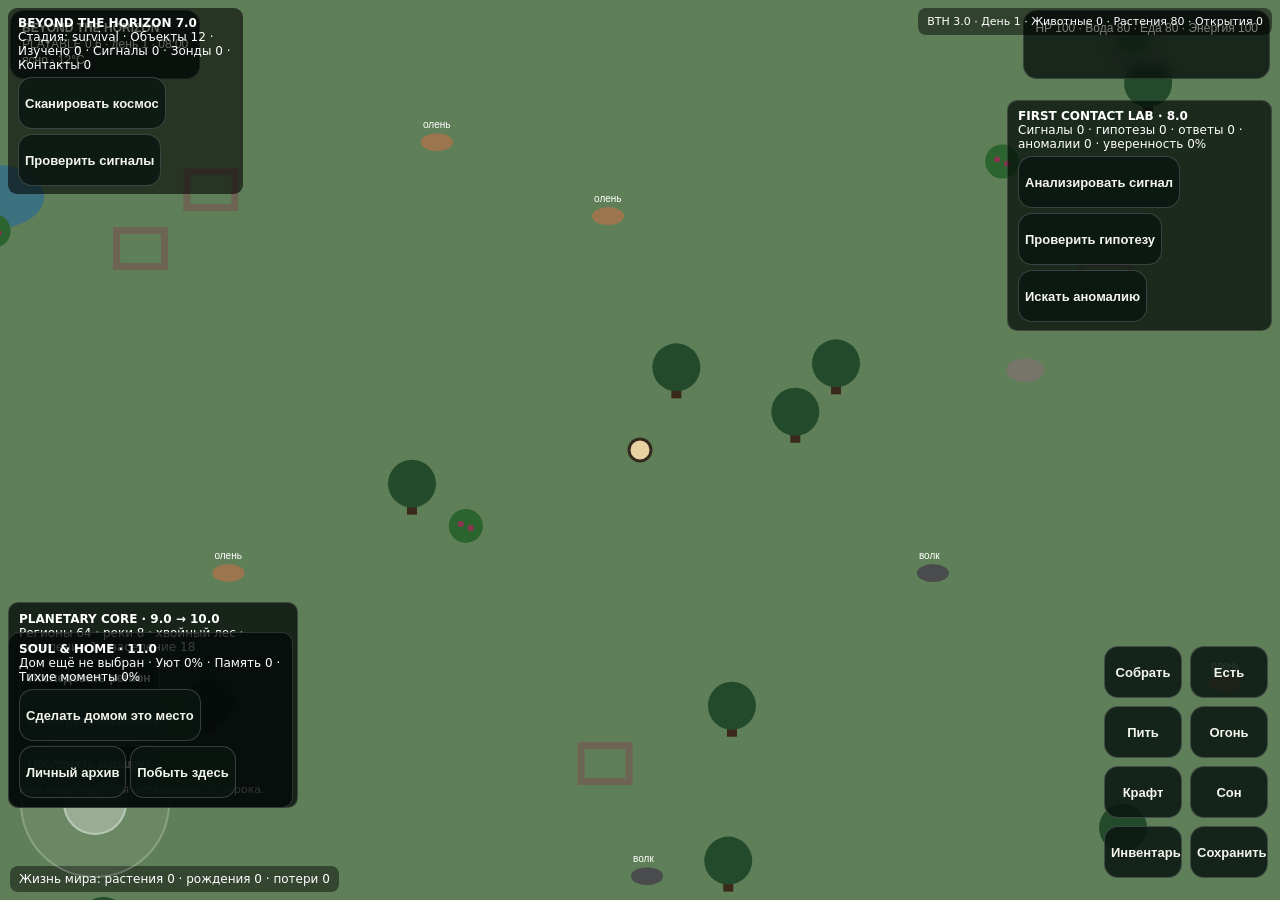
==== commit 7e85b5bb: "Add files via upload" ====
--- a/bth-game.html
+++ b/bth-game.html
@@ -2,8 +2,8 @@
 <html lang="ru"><head><meta charset="utf-8">
 <meta name="viewport" content="width=device-width,initial-scale=1,viewport-fit=cover,user-scalable=no">
 <meta name="apple-mobile-web-app-capable" content="yes">
-<meta name="bth-build" content="10.0-planetary-civilization-core">
-<title>BTH 10.0 — BEYOND THE HORIZON · PLANETARY CORE</title>
+<meta name="bth-build" content="11.0-soul-home-experience">
+<title>BTH 11.0 — BEYOND THE HORIZON · SOUL & HOME</title>
 <style>
 *{box-sizing:border-box}html,body{margin:0;width:100%;height:100%;overflow:hidden;background:#142019;color:#eef3e8;font-family:-apple-system,BlinkMacSystemFont,Arial,sans-serif;touch-action:none}
 canvas{position:fixed;inset:0;width:100%;height:100%;touch-action:none}
@@ -912,6 +912,131 @@
  hud();setInterval(hud,1000);
 })();
 </script>
+
+<!-- =========================================================
+     BTH 11.0 — SOUL & HOME / EXPERIENCE LAYER
+     This layer does not replace the original survival → knowledge →
+     civilization → space → contact trajectory. It gives that trajectory
+     a human emotional center: home, belonging, memory, quiet, relationships,
+     personal archive and legacy. No FOMO, no forced quests.
+     ========================================================= -->
+<div id="bth11panel" style="position:fixed;left:8px;bottom:92px;z-index:40;padding:9px 10px;background:rgba(4,10,8,.78);color:#fff;font:12px system-ui;border-radius:11px;pointer-events:auto;max-width:285px;border:1px solid rgba(255,255,255,.15)">
+ <b>SOUL & HOME · 11.0</b><br>
+ <span id="bth11status">Мир помнит тебя.</span><br>
+ <button id="bth11home" type="button" style="margin-top:5px">Сделать домом это место</button>
+ <button id="bth11archive" type="button" style="margin-top:5px">Личный архив</button>
+ <button id="bth11quiet" type="button" style="margin-top:5px">Побыть здесь</button>
+</div>
+<script>
+(function(){
+ const KEY11='bth05-save';
+ const clamp=(v,a=0,b=1)=>Math.max(a,Math.min(b,v));
+ function init(){
+   if(!S.experience)S.experience={home:null,places:[],journal:[],moments:[],relationships:{},legacy:{years:0,memories:0},wonder:0,quiet:0,storyThreads:[]};
+   const e=S.experience;
+   if(!Array.isArray(e.places))e.places=[];
+   if(!Array.isArray(e.journal))e.journal=[];
+   if(!Array.isArray(e.moments))e.moments=[];
+   if(!e.relationships||typeof e.relationships!=='object')e.relationships={};
+   if(!e.legacy)e.legacy={years:0,memories:0};
+   if(!Array.isArray(e.storyThreads))e.storyThreads=[];
+   if(!Number.isFinite(e.wonder))e.wonder=0;
+   if(!Number.isFinite(e.quiet))e.quiet=0;
+   if(!Array.isArray(S.relationships))S.relationships=[];
+   migrateStory();
+ }
+ function migrateStory(){
+   const e=S.experience;
+   const add=(id,title,kind)=>{if(!e.storyThreads.some(x=>x.id===id))e.storyThreads.push({id,title,kind,status:'emerging',firstSeenDay:S.day||1,lastSeenDay:S.day||1});};
+   if(S.tools?.shelter)add('home','Место, которое стало домом','personal');
+   if((S.discoveries||[]).length>0 || (S.known||[]).length>0)add('wonder','Мир отвечает тому, кто наблюдает','exploration');
+   if((S.planetCivilization?.settlements||[]).length>0)add('people','Люди строят свою историю','civilization');
+   if((S.signals||[]).length>0)add('signal','Сигнал издалека','contact');
+ }
+ function distanceToHome(){return S.experience.home?Math.hypot(S.x-S.experience.home.x,S.y-S.experience.home.y):Infinity}
+ function comfort(){
+   const e=S.experience,h=S.experience.home;
+   if(!h)return 0;
+   let v=0;
+   const d=distanceToHome();
+   if(d<55)v+=.35;else if(d<140)v+=.15;
+   if(S.tools?.shelter && d<70)v+=.25;
+   if(S.tools?.fire && d<110)v+=.2;
+   const nearbyAnimal=(S.animals||[]).some(a=>Math.hypot(a.x-S.x,a.y-S.y)<95);
+   if(nearbyAnimal)v+=.08;
+   if(S.weather?.type==='ясно')v+=.06;
+   if(S.weather?.type==='дождь'&&S.tools?.shelter&&d<70)v+=.08;
+   return clamp(v);
+ }
+ function establishHome(){
+   const e=S.experience;
+   e.home={x:S.x,y:S.y,day:S.day||1,weather:S.weather?.type||'ясно',name:'Дом'};
+   e.places.push({id:'HOME-'+e.places.length,x:S.x,y:S.y,day:S.day||1,type:'home',name:'Дом',visits:1});
+   e.journal.push({day:S.day||1,type:'home_established',text:'Здесь я решил остаться хотя бы на некоторое время.'});
+   e.legacy.memories++;
+   remember('Личная история: это место стало домом.');
+   toast('Место стало домом');
+ }
+ function quiet(){
+   const c=comfort();
+   const e=S.experience;
+   e.quiet=Math.min(1,e.quiet+.08+c*.12);
+   e.moments.push({day:S.day||1,minute:S.minutes||0,x:S.x,y:S.y,comfort:+c.toFixed(3),weather:S.weather?.type||'ясно'});
+   if(e.moments.length>120)e.moments.shift();
+   e.legacy.memories++;
+   remember(c>.5?'Личная память: тихий момент дома.':'Личная память: остановка и наблюдение за миром.');
+   toast(c>.5?'Здесь спокойно.':'Ты остановился и слушаешь мир.');
+ }
+ function archive(){
+   const e=S.experience;
+   const discoveries=(S.discoveries||[]).length+(S.universe?.discoveries||[]).length;
+   const signals=(S.signals||[]).filter(x=>x.status==='received').length;
+   const settlements=(S.planetCivilization?.settlements||[]).length;
+   const rows=[
+    ['Дом',e.home?('день '+e.home.day+' · '+Math.round(distanceToHome())+' м от тебя'):'ещё не выбран'],
+    ['Память',String((S.memory||[]).length)+' записей'],
+    ['Открытия',String(discoveries)],
+    ['Сигналы',String(signals)],
+    ['Поселения',String(settlements)],
+    ['Тихие моменты',String(e.moments.length)],
+    ['Личная история',String(e.journal.length)+' записей'],
+    ['Ветви истории',String(e.storyThreads.length)]
+   ];
+   openSheet('Личный архив',rows.map(r=>`<div class="row"><span>${r[0]}</span><b>${r[1]}</b></div>`).join('')+
+    '<h3>Последние личные записи</h3>'+(e.journal.slice(-8).reverse().map(x=>`<div class="row"><span>День ${x.day}</span><span>${x.text}</span></div>`).join('')||'<div class="small">Архив только начинается.</div>')+
+    '<h3>История мира</h3>'+(((S.memory||[]).slice(-8).reverse().map(x=>`<div class="row"><span>День ${x.day}</span><span>${x.text}</span></div>`).join(''))||'<div class="small">Память пока пуста.</div>'));
+ }
+ function daily(){
+   init();
+   const e=S.experience;
+   const c=comfort();
+   if(c>.25)e.wonder=Math.min(1,e.wonder+.0008);
+   e.legacy.years=(S.day||1)/365;
+   migrateStory();
+   for(const t of e.storyThreads)t.lastSeenDay=S.day||1;
+   if((S.day||1)%7===0 && e.home && distanceToHome()<80){
+     e.journal.push({day:S.day||1,type:'return',text:'Возвращение домой: мир изменился, но место меня помнит.'});
+     if(e.journal.length>160)e.journal.shift();
+   }
+ }
+ function status(){init();const e=S.experience;return {home:!!e.home,comfort:Math.round(comfort()*100),quiet:Math.round(e.quiet*100),memories:e.legacy.memories,threads:e.storyThreads.length};}
+ init();
+ window.BTH110={init,daily,status,establishHome,quiet,archive,comfort};
+ const oldUpdate11=window.update;
+ window.update=function(dt){oldUpdate11(dt);};
+ const oldSave11=window.save;
+ window.save=function(){S.version='11.0';localStorage.setItem(KEY11,JSON.stringify(S));toast('Сохранено · версия 11.0 · история мира сохранена');};
+ const saveBtn=document.getElementById('save');if(saveBtn)saveBtn.onclick=window.save;
+ document.getElementById('bth11home').onclick=establishHome;
+ document.getElementById('bth11archive').onclick=archive;
+ document.getElementById('bth11quiet').onclick=quiet;
+ function hud(){const e=document.getElementById('bth11status');if(!e)return;const s=status();e.textContent=(s.home?'Дом · ':'Дом ещё не выбран · ')+'Уют '+s.comfort+'% · Память '+s.memories+' · Тихие моменты '+s.quiet+'%';}
+ hud();setInterval(hud,1000);
+ // Bridge into the existing day-based simulation without changing its cadence.
+ const oldLoopDaily=BTH100.daily.bind(BTH100);
+ BTH100.daily=function(){oldLoopDaily();BTH110.daily();};
+})();
+</script>
 </body></html><style>
 #bth10panel{position:fixed;left:8px;bottom:92px;z-index:35;padding:9px 10px;background:rgba(4,10,8,.78);color:#fff;font:12px system-ui;border-radius:10px;pointer-events:auto;max-width:290px;border:1px solid rgba(255,255,255,.16)}
 #bth10panel button{min-height:38px;font-size:12px;margin-top:5px;padding:5px 8px}
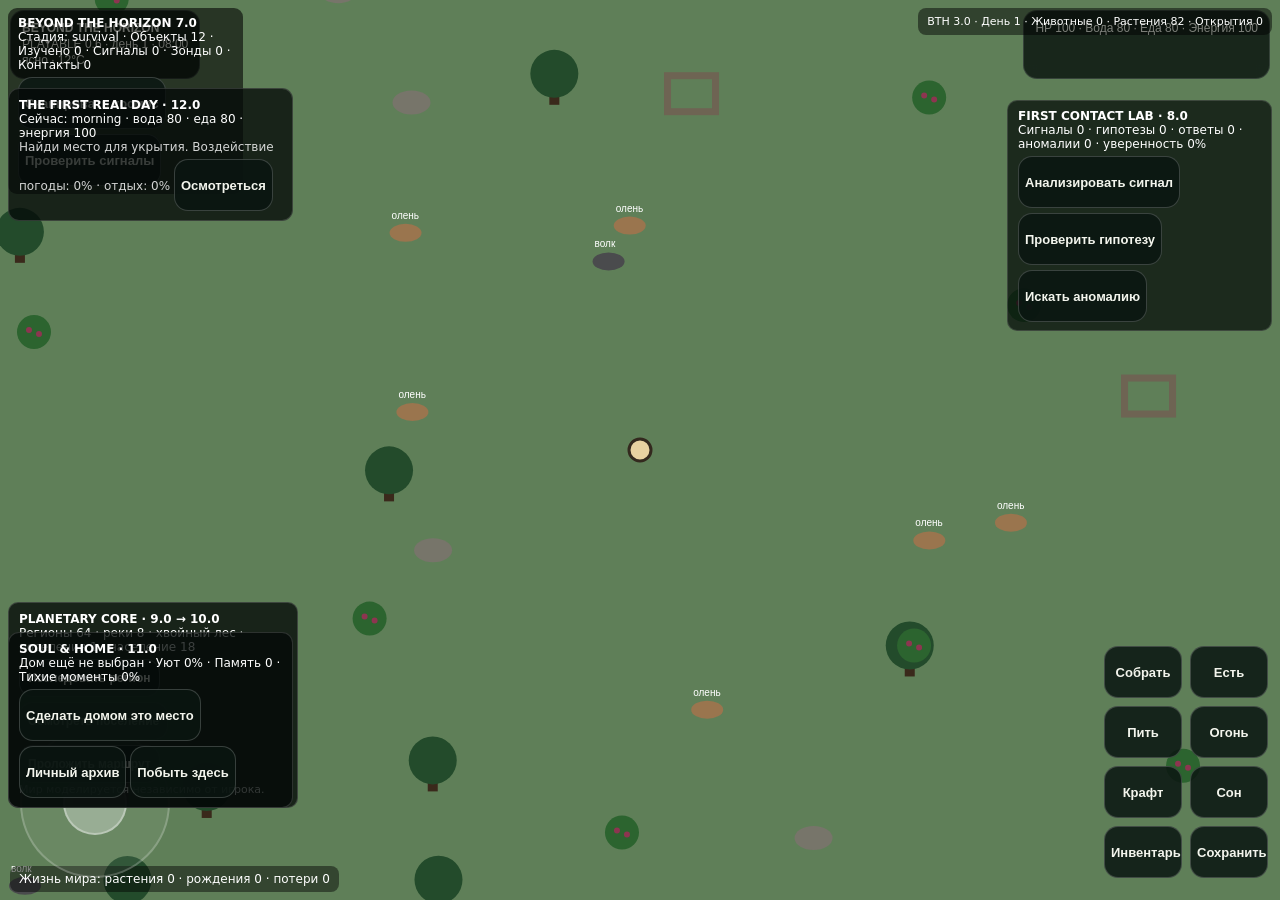
==== commit 34a19947: "Add files via upload" ====
--- a/bth-game.html
+++ b/bth-game.html
@@ -2,8 +2,8 @@
 <html lang="ru"><head><meta charset="utf-8">
 <meta name="viewport" content="width=device-width,initial-scale=1,viewport-fit=cover,user-scalable=no">
 <meta name="apple-mobile-web-app-capable" content="yes">
-<meta name="bth-build" content="11.0-soul-home-experience">
-<title>BTH 11.0 — BEYOND THE HORIZON · SOUL & HOME</title>
+<meta name="bth-build" content="12.0-first-real-day">
+<title>BTH 12.0 — BEYOND THE HORIZON · THE FIRST REAL DAY</title>
 <style>
 *{box-sizing:border-box}html,body{margin:0;width:100%;height:100%;overflow:hidden;background:#142019;color:#eef3e8;font-family:-apple-system,BlinkMacSystemFont,Arial,sans-serif;touch-action:none}
 canvas{position:fixed;inset:0;width:100%;height:100%;touch-action:none}
@@ -1037,6 +1037,104 @@
  BTH100.daily=function(){oldLoopDaily();BTH110.daily();};
 })();
 </script>
+
+<!-- =========================================================
+     BTH 12.0 — THE FIRST REAL DAY
+     Vertical-slice layer: a coherent first-day survival loop.
+     It does not replace earlier systems; it connects physiology,
+     weather, shelter, fire, observation, memory and rest into one
+     causal day/night experience.
+     ========================================================= -->
+<div id="bth12panel" style="position:fixed;left:8px;top:88px;z-index:38;padding:9px 10px;background:rgba(4,10,8,.78);color:#fff;font:12px system-ui;border-radius:11px;pointer-events:auto;max-width:285px;border:1px solid rgba(255,255,255,.15)">
+ <b>THE FIRST REAL DAY · 12.0</b><br>
+ <span id="bth12status">День начинается.</span><br>
+ <span id="bth12need" style="opacity:.82">Сначала осмотрись.</span>
+</div>
+<script>
+(function(){
+ const KEY12='bth05-save';
+ const clamp=(v,a=0,b=1)=>Math.max(a,Math.min(b,v));
+ function init(){
+   if(!S.firstDay)S.firstDay={startedDay:S.day||1,phase:'morning',observed:false,ate:false,drank:false,fire:false,shelter:false,slept:false,wetness:0,exposure:0,restQuality:0,returnCount:0};
+   const f=S.firstDay;
+   for(const k of ['observed','ate','drank','fire','shelter','slept'])if(typeof f[k]!=='boolean')f[k]=false;
+   for(const k of ['wetness','exposure','restQuality'])if(!Number.isFinite(f[k]))f[k]=0;
+   if(!f.phase)f.phase='morning';
+ }
+ function phase(){const h=Math.floor((S.minutes||0)/60);return h<6?'night':h<12?'morning':h<18?'day':'evening'}
+ function status(){
+   init(); const f=S.firstDay, p=phase(); f.phase=p;
+   const shelter=!!S.tools?.shelter, fire=!!S.tools?.fire;
+   let advice='';
+   if(S.water<45)advice='Найди воду или безопасный источник.';
+   else if(S.food<45)advice='Найди пищу до наступления ночи.';
+   else if(!shelter)advice='Найди место для укрытия.';
+   else if(!fire && (S.weather?.temp||12)<8)advice='Холодно: подумай об огне.';
+   else if(p==='evening'||p==='night')advice='Скоро ночь. Подготовь место для сна.';
+   else advice='Наблюдай. Мир не обязан объяснять себя сразу.';
+   return {phase:p,advice,water:Math.round(S.water),food:Math.round(S.food),energy:Math.round(S.energy),exposure:Math.round(f.exposure*100),rest:Math.round(f.restQuality*100)};
+ }
+ function observeFirst(){
+   init(); const f=S.firstDay;
+   f.observed=true;
+   f.exposure=Math.max(0,f.exposure-.08);
+   if(typeof remember==='function')remember('Первый день: я остановился и осмотрел место вокруг себя.');
+   if(typeof discover==='function')discover('Первое наблюдение: место имеет собственный ритм.');
+   toast('Ты остановился и осмотрелся.');
+   hud();
+ }
+ function step(seconds){
+   init(); const f=S.firstDay;
+   const cold=(S.weather?.temp||12)<6, wet=(S.weather?.type==='дождь');
+   if(wet)f.wetness=clamp(f.wetness+seconds*.002);
+   else f.wetness=clamp(f.wetness-seconds*.0005);
+   const protectedNow=!!S.tools?.shelter && Math.hypot(S.x-(S.experience?.home?.x??1e9),S.y-(S.experience?.home?.y??1e9))<90;
+   const warmNow=!!S.tools?.fire;
+   if((cold||wet)&&!protectedNow&&!warmNow)f.exposure=clamp(f.exposure+seconds*.00012);
+   else f.exposure=clamp(f.exposure-seconds*.00008);
+   if(f.exposure>.65){S.energy=Math.max(0,S.energy-seconds*.002); if(typeof remember==='function' && Math.random()<seconds*.0002)remember('Организм накапливает последствия холода и воздействия погоды.');}
+ }
+ function onDayChange(){
+   init(); const f=S.firstDay;
+   if(f.slept)f.returnCount++;
+   f.startedDay=S.day||1;f.phase='morning';f.observed=false;f.ate=false;f.drank=false;f.fire=!!S.tools?.fire;f.shelter=!!S.tools?.shelter;f.slept=false;
+   if(typeof remember==='function')remember('Началось новое утро. Мир продолжал существовать без меня.');
+ }
+ function sleepQuality(){
+   init(); const f=S.firstDay;
+   let q=.25;
+   if(S.tools?.shelter)q+=.35;
+   if(S.tools?.fire)q+=.2;
+   if(S.water>30)q+=.08;
+   if(S.food>30)q+=.08;
+   q-=f.exposure*.25;
+   return clamp(q);
+ }
+ function beforeSleep(){
+   init(); const q=sleepQuality();S.firstDay.restQuality=q;S.firstDay.slept=true;S.firstDay.shelter=!!S.tools?.shelter;S.firstDay.fire=!!S.tools?.fire;
+   if(typeof remember==='function')remember('Первый день: подготовка ко сну. Качество отдыха зависело от условий, а не от кнопки.');
+ }
+ function hud(){const e=document.getElementById('bth12status'),n=document.getElementById('bth12need');if(!e||!n)return;const x=status();e.textContent='Сейчас: '+x.phase+' · вода '+x.water+' · еда '+x.food+' · энергия '+x.energy;n.textContent=x.advice+' Воздействие погоды: '+x.exposure+'% · отдых: '+x.rest+'%';}
+ init();
+ const oldUpdate12=window.update;
+ window.update=function(dt){oldUpdate12(dt);step(dt);hud();};
+ const oldSleep12=window.sleep;
+ window.sleep=function(){beforeSleep();oldSleep12();onDayChange();hud();};
+ const oldCollect12=window.collect;
+ window.collect=function(){oldCollect12();init();S.firstDay.observed=true;};
+ const oldDrink12=window.drink;
+ window.drink=function(){oldDrink12();if(S.water>45)S.firstDay.drank=true;};
+ const oldEat12=window.eat;
+ window.eat=function(){oldEat12();if(S.food>45)S.firstDay.ate=true;};
+ const oldFire12=window.makeFire;
+ window.makeFire=function(){oldFire12();if(S.tools?.fire)S.firstDay.fire=true;};
+ const oldCraft12=window.craft;
+ window.craft=function(){oldCraft12();if(S.tools?.shelter)S.firstDay.shelter=true;};
+ window.BTH120={init,status,observeFirst,sleepQuality};
+ const b=document.createElement('button');b.textContent='Осмотреться';b.type='button';b.style='margin-top:5px';b.onclick=observeFirst;document.getElementById('bth12panel').appendChild(b);
+ hud();setInterval(hud,1000);
+})();
+</script>
 </body></html><style>
 #bth10panel{position:fixed;left:8px;bottom:92px;z-index:35;padding:9px 10px;background:rgba(4,10,8,.78);color:#fff;font:12px system-ui;border-radius:10px;pointer-events:auto;max-width:290px;border:1px solid rgba(255,255,255,.16)}
 #bth10panel button{min-height:38px;font-size:12px;margin-top:5px;padding:5px 8px}
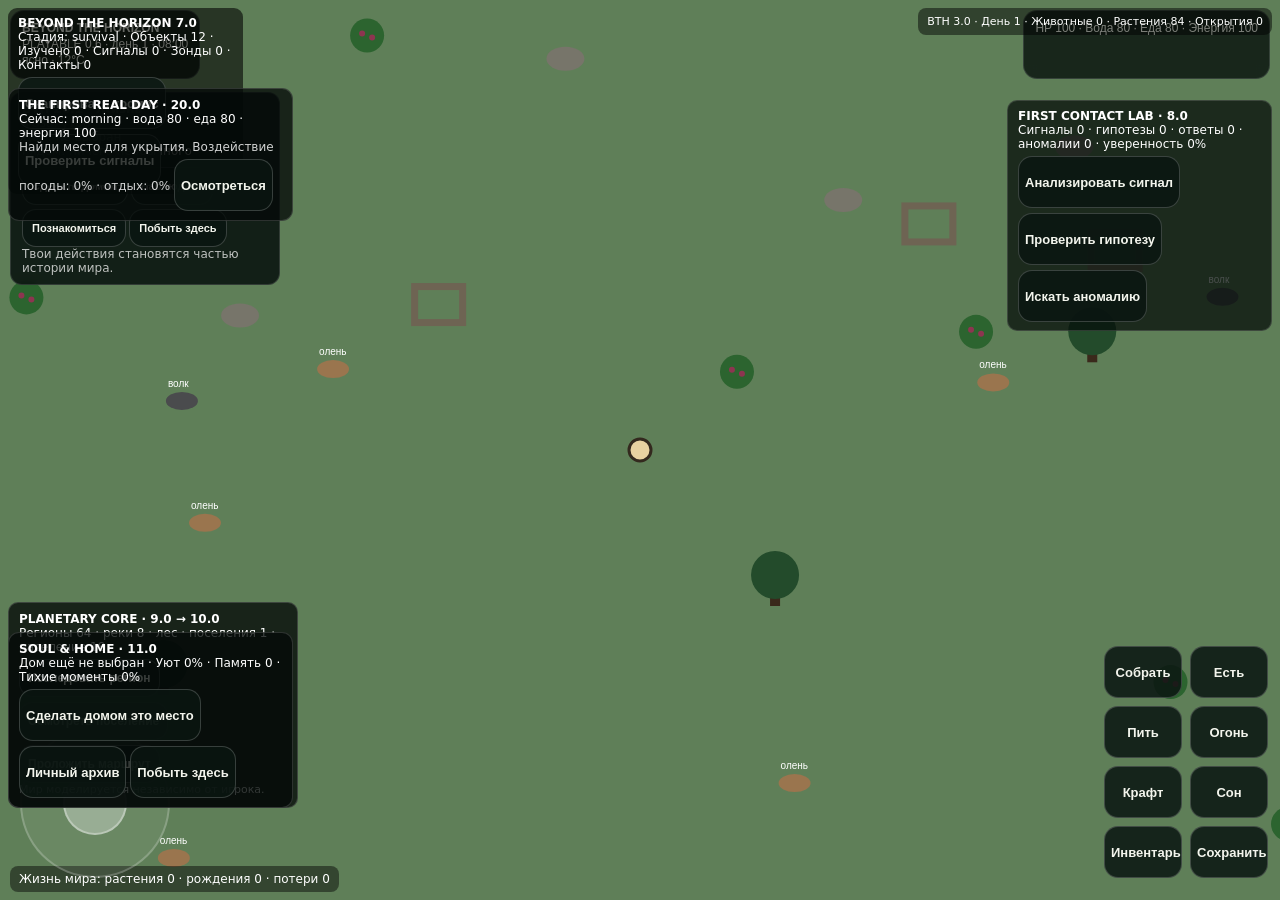
==== commit 2640a8a1: "Add files via upload" ====
--- a/bth-game.html
+++ b/bth-game.html
@@ -2,8 +2,8 @@
 <html lang="ru"><head><meta charset="utf-8">
 <meta name="viewport" content="width=device-width,initial-scale=1,viewport-fit=cover,user-scalable=no">
 <meta name="apple-mobile-web-app-capable" content="yes">
-<meta name="bth-build" content="12.0-first-real-day">
-<title>BTH 12.0 — BEYOND THE HORIZON · THE FIRST REAL DAY</title>
+<meta name="bth-build" content="20.0-first-real-day">
+<title>BTH 20.1 — BEYOND THE HORIZON · VERTICAL SLICE</title>
 <style>
 *{box-sizing:border-box}html,body{margin:0;width:100%;height:100%;overflow:hidden;background:#142019;color:#eef3e8;font-family:-apple-system,BlinkMacSystemFont,Arial,sans-serif;touch-action:none}
 canvas{position:fixed;inset:0;width:100%;height:100%;touch-action:none}
@@ -1039,14 +1039,14 @@
 </script>
 
 <!-- =========================================================
-     BTH 12.0 — THE FIRST REAL DAY
+     BTH 20.0 — THE FIRST REAL DAY
      Vertical-slice layer: a coherent first-day survival loop.
      It does not replace earlier systems; it connects physiology,
      weather, shelter, fire, observation, memory and rest into one
      causal day/night experience.
      ========================================================= -->
 <div id="bth12panel" style="position:fixed;left:8px;top:88px;z-index:38;padding:9px 10px;background:rgba(4,10,8,.78);color:#fff;font:12px system-ui;border-radius:11px;pointer-events:auto;max-width:285px;border:1px solid rgba(255,255,255,.15)">
- <b>THE FIRST REAL DAY · 12.0</b><br>
+ <b>THE FIRST REAL DAY · 20.0</b><br>
  <span id="bth12status">День начинается.</span><br>
  <span id="bth12need" style="opacity:.82">Сначала осмотрись.</span>
 </div>
@@ -1135,6 +1135,41 @@
  hud();setInterval(hud,1000);
 })();
 </script>
+
+<style>
+#bth20slice{position:fixed;left:10px;top:92px;z-index:12;max-width:270px;padding:9px 11px;background:#07110ddd;border:1px solid #ffffff22;border-radius:12px;color:#fff;font:12px system-ui;backdrop-filter:blur(5px)}
+#bth20slice button{min-height:38px;margin:4px 3px 0 0;padding:0 9px;font-size:11px}
+#bth20slice .muted{opacity:.72}.bth20ok{margin-top:5px}
+</style>
+<div id="bth20slice"><b>BTH 20.1 · Жизнь</b><div id="bth20phase">Фаза: утро</div><div id="bth20home">Дом: не выбран</div><div id="bth20enc">Рядом: —</div><div class="bth20ok"><button id="bth20homeBtn">Сделать домом</button><button id="bth20observe">Наблюдать</button><button id="bth20meet">Познакомиться</button><button id="bth20quiet">Побыть здесь</button></div><div class="muted">Твои действия становятся частью истории мира.</div></div>
+<script>
+(function(){
+ const V=window.BTH20SLICE=window.BTH20SLICE||{};
+ V.state=V.state||{version:'20.1',home:null,visits:0,quietMoments:0,encounters:0,firstDay:{started:true,completed:false},phase:'morning'};
+ function norm(){
+  if(!V.state||typeof V.state!=='object')V.state={version:'20.1'};
+  V.state.version='20.1'; V.state.visits=+V.state.visits||0; V.state.quietMoments=+V.state.quietMoments||0; V.state.encounters=+V.state.encounters||0;
+  if(!V.state.firstDay)V.state.firstDay={started:true,completed:false};
+ }
+ function phase(){const h=Math.floor((S.minutes||0)/60);return h<6?'ночь':h<11?'утро':h<17?'день':h<21?'вечер':'ночь'}
+ function nearestAnimal(){let best=null,bd=110;for(const a of (S.animals||[])){const d=dist(S,a);if(d<bd){best=a;bd=d}}return best}
+ function nearestNpc(){const arr=window.BTH_STATE?.npcs||[];let best=null,bd=150;for(const n of arr){if(typeof n.x!=='number')continue;const d=Math.hypot((S.x||0)-n.x,(S.y||0)-n.y);if(d<bd){best=n;bd=d}}return best}
+ V.setHome=function(){norm();V.state.home={x:S.x,y:S.y,day:S.day,weather:S.weather?.type||'ясно'};V.state.visits++;remember('Это место стало домом.');toast('Место стало твоим домом');hud()};
+ V.quiet=function(){norm();V.state.quietMoments++;remember('Игрок остановился и просто побыл здесь.');toast('Тишина. Мир продолжает жить.');hud()};
+ V.observe=function(){const a=nearestAnimal();if(a){V.state.encounters++;if(window.BTH_STATE?.BTH13?.observeAnimal)window.BTH_STATE.BTH13.observeAnimal(a.id);remember('Наблюдение за животным: '+(a.kind||a.species||'неизвестное'));toast('Ты наблюдаешь за '+(a.kind||a.species||'животным'));}else{bth11FieldObservation();toast('Наблюдение: рядом нет крупного животного');}hud()};
+ V.meet=function(){let n=nearestNpc();if(!n&&window.BTH_STATE?.BTH15){n=window.BTH_STATE.BTH15.createNPC('Илья');n.x=S.x+35;n.y=S.y+25;n.memory=[];toast('Вдали замечен человек');}if(n){n.memory=n.memory||[];n.memory.push({type:'met',day:S.day});remember('Встреча с человеком: '+n.name);toast('Вы познакомились: '+n.name);}else toast('Сегодня рядом никого нет');hud()};
+ function saveSlice(){localStorage.setItem('bth20-slice',JSON.stringify(V.state))}
+ function loadSlice(){try{const x=JSON.parse(localStorage.getItem('bth20-slice'));if(x)Object.assign(V.state,x)}catch(e){}norm()}
+ function hud(){norm();const p=phase();V.state.phase=p;document.getElementById('bth20phase').textContent='Фаза: '+p;document.getElementById('bth20home').textContent=V.state.home?'Дом: '+Math.round(Math.hypot(S.x-V.state.home.x,S.y-V.state.home.y))+' м от дома':'Дом: не выбран';const a=nearestAnimal();document.getElementById('bth20enc').textContent='Рядом: '+(a?(a.kind||a.species||'животное'):'ничего необычного');if(S.day>1)V.state.firstDay.completed=true;saveSlice()}
+ loadSlice();
+ document.getElementById('bth20homeBtn').onclick=V.setHome;document.getElementById('bth20observe').onclick=V.observe;document.getElementById('bth20meet').onclick=V.meet;document.getElementById('bth20quiet').onclick=V.quiet;
+ const oldSleep=window.sleep;window.sleep=function(){oldSleep();if(window.BTH_STATE?.BTH18)window.BTH_STATE.BTH18.tick();remember('После сна мир изменился без игрока.');hud()};
+ const oldSave=window.save;window.save=function(){oldSave();saveSlice();toast('История сохранена · BTH 20.1')};
+ const oldUpdate=window.update;window.update=function(dt){oldUpdate(dt);if(Math.random()<dt*.02)hud()};
+ setInterval(hud,1000);hud();
+})();
+</script>
+
 </body></html><style>
 #bth10panel{position:fixed;left:8px;bottom:92px;z-index:35;padding:9px 10px;background:rgba(4,10,8,.78);color:#fff;font:12px system-ui;border-radius:10px;pointer-events:auto;max-width:290px;border:1px solid rgba(255,255,255,.16)}
 #bth10panel button{min-height:38px;font-size:12px;margin-top:5px;padding:5px 8px}
@@ -1297,4 +1332,30 @@
  // Safe migration of old saves without resetting progress.
  try{S.version='10.0';BTH90.migrate();BTH90.ensureRegions(64);BTH90.ensureHydrology();BTH100.migrate();BTH100.seedSettlement();BTH100.syncGlobalCivilization();}catch(e){console.warn('BTH10 migration',e)}
 })();
+
+/* BTH 13-20 integrated vertical-slice systems */
+(function(){
+  const root=window.BTH_STATE=window.BTH_STATE||{};
+  root.life=root.life||{day:1, phase:'morning', shelter:false, fire:false};
+  root.animals=root.animals||[
+    {id:'wolf-01',species:'wolf',name:'Серый',x:0,y:0,hunger:.35,thirst:.25,energy:.8,fear:.1,health:1,territory:1,memory:[],alive:true},
+    {id:'deer-01',species:'deer',name:'Лань',x:0,y:0,hunger:.2,thirst:.3,energy:.9,fear:.2,health:1,territory:1,memory:[],alive:true}
+  ];
+  root.ecosystem=root.ecosystem||{plants:100,herbivores:18,predators:4,water:1,soil:1,pressure:0,history:[]};
+  root.npcs=root.npcs||[];
+  root.settlements=root.settlements||[];
+  root.technology=root.technology||{known:[],experiments:[],reliability:0};
+  root.worldMemory=root.worldMemory||[];
+  root.generations=root.generations||{lineage:[],legacy:[],activeCharacter:'Первый исследователь'};
+  root.verticalSlice=root.verticalSlice||{version:'20.0',milestones:{13:false,14:false,15:false,16:false,17:false,18:false,19:false,20:true}};
+  function log(type,text){root.worldMemory.push({t:Date.now(),type,text}); if(root.worldMemory.length>500)root.worldMemory.shift();}
+  root.BTH13={observeAnimal(id){let a=root.animals.find(x=>x.id===id); if(!a)return null; a.memory.push({type:'observed',t:Date.now()}); log('biology','Наблюдение: '+a.name+' / '+a.species); return {...a};}};
+  root.BTH14={step(){let e=root.ecosystem; e.herbivores=Math.max(0,e.herbivores+Math.round((e.plants-80)/40)-Math.round(e.predators/8)); e.predators=Math.max(0,e.predators+(e.herbivores>15?1: -1)); e.plants=Math.max(0,Math.min(140,e.plants+Math.round(4-e.herbivores*.08))); e.pressure=Math.max(0,e.pressure+(e.herbivores>25?.05:-.03)); e.history.push({day:root.life.day,plants:e.plants,herbivores:e.herbivores,predators:e.predators}); log('ecosystem','Экосистема изменилась без участия игрока'); return {...e};}};
+  root.BTH15={createNPC(name='Исследователь'){let n={id:'npc-'+(root.npcs.length+1),name,age:24,health:1,needs:{food:.2,water:.2,rest:.2},skills:{craft:.1,science:.1},memory:[],relationships:{},occupation:'наблюдатель'};root.npcs.push(n);log('npc','Появился новый человек: '+name);return n;}};
+  root.BTH16={createSettlement(name='Поселение'){let x={id:'settlement-'+(root.settlements.length+1),name,population:root.npcs.length||1,food:60,water:60,energy:10,knowledge:1,history:[]};root.settlements.push(x);log('settlement','Возникло поселение: '+name);return x;}};
+  root.BTH17={experiment(problem,principle){let e={problem,principle,success:false,attempt:root.technology.experiments.length+1};root.technology.experiments.push(e); if(principle){e.success=true;root.technology.known.push(principle);root.technology.reliability=Math.min(1,root.technology.reliability+.05);} log('technology','Эксперимент: '+problem);return e;}};
+  root.BTH18={tick(){root.BTH14.step(); root.settlements.forEach(s=>{s.food=Math.max(0,s.food+s.population*.4-root.ecosystem.pressure*2);s.water=Math.max(0,s.water+s.population*.3);s.history.push({day:root.life.day,population:s.population,food:s.food});}); root.npcs.forEach(n=>{n.age+=1/3650;n.needs.food=Math.min(1,n.needs.food+.02);n.needs.water=Math.min(1,n.needs.water+.03);});log('world','Мир продолжил развиваться без игрока');return root;}};
+  root.BTH19={continueAs(name){let old=root.generations.activeCharacter;root.generations.lineage.push({from:old,to:name,day:root.life.day});root.generations.legacy.push({character:old,day:root.life.day,memories:root.worldMemory.slice(-20)});root.generations.activeCharacter=name;log('legacy','История продолжена новым поколением: '+name);return root.generations;}};
+  root.BTH20={summary(){return {version:'20.0',days:root.life.day,animals:root.animals.filter(a=>a.alive).length,plants:root.ecosystem.plants,npcs:root.npcs.length,settlements:root.settlements.length,technologies:root.technology.known.length,memories:root.worldMemory.length,activeCharacter:root.generations.activeCharacter};}};
+})();
 </script>
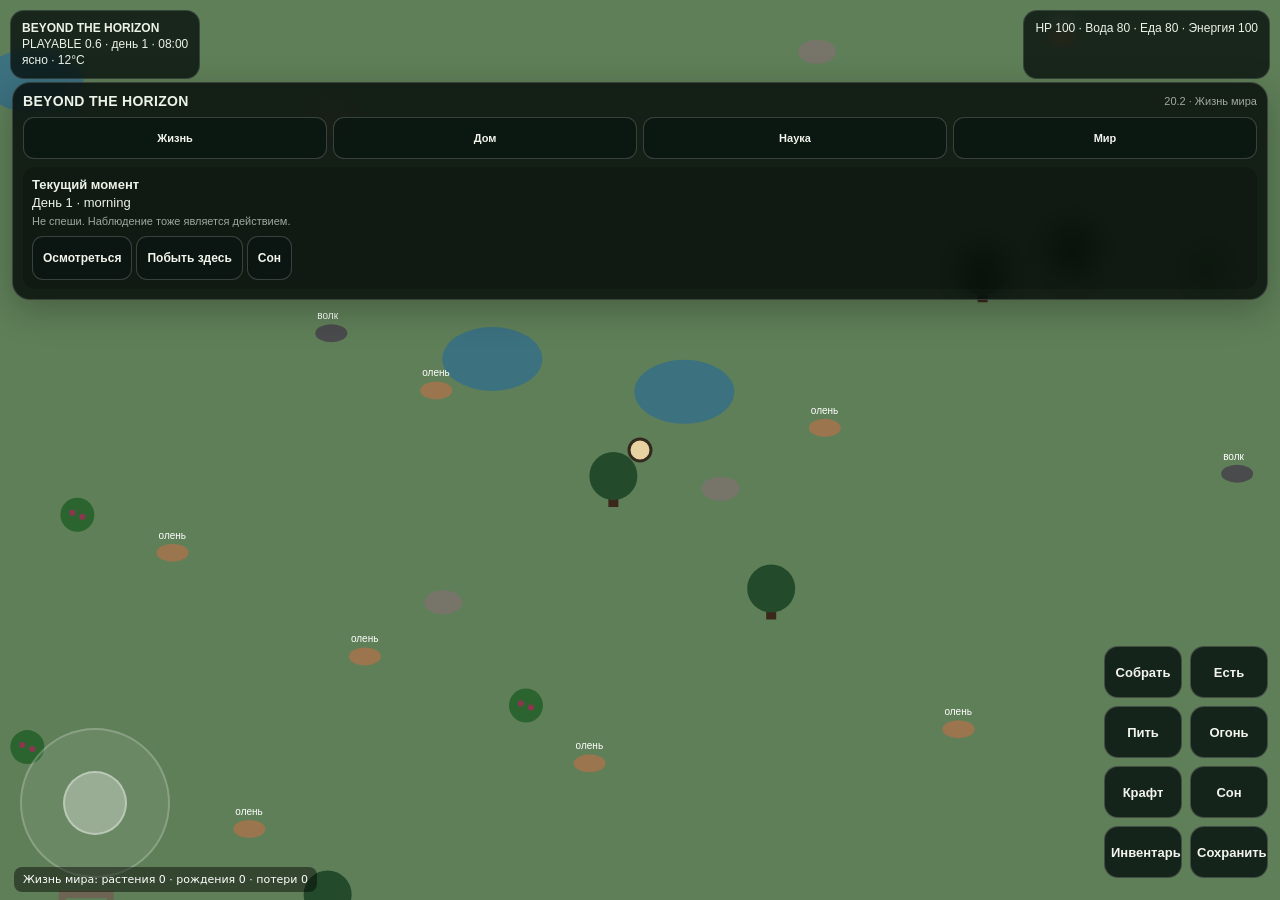
==== commit 02742606: "Add files via upload" ====
--- a/bth-game.html
+++ b/bth-game.html
@@ -18,6 +18,22 @@
 #sheet{position:fixed;inset:0;z-index:20;background:#07100df2;display:none;padding:18px;overflow:auto}
 #sheet.show{display:block}.sheetin{max-width:520px;margin:auto}.close{float:right;width:44px;min-height:44px}.row{display:flex;justify-content:space-between;gap:10px;padding:12px 0;border-bottom:1px solid #ffffff18}.small{opacity:.72;font-size:12px}
 h2{margin:6px 0 14px}.bar{height:7px;background:#ffffff18;border-radius:9px;overflow:hidden}.fill{height:100%;background:#b7d39b}
+
+/* BTH 20.2 — Mobile UX consolidation: legacy development panels are hidden behind one command deck. */
+#bth30panel,#bth70panel,#bth80panel,#bth11panel,#bth12panel,#bth10panel{display:none!important}
+#bth13eco{z-index:24!important;left:14px!important;bottom:8px!important;font-size:11px!important}
+#bth20slice{display:none!important}
+#bth20command{position:fixed;left:12px;right:12px;top:82px;z-index:45;pointer-events:auto;font-size:13px}
+#bth20command .deck{background:rgba(4,10,8,.82);border:1px solid rgba(255,255,255,.16);border-radius:18px;backdrop-filter:blur(14px);box-shadow:0 10px 35px rgba(0,0,0,.25);padding:10px}
+#bth20command .brand{display:flex;align-items:center;justify-content:space-between;gap:8px;margin-bottom:8px}
+#bth20command .brand b{font-size:14px;letter-spacing:.3px}
+#bth20command .brand span{opacity:.65;font-size:11px}
+#bth20command .tabs{display:grid;grid-template-columns:repeat(4,1fr);gap:6px}
+#bth20command .tabs button{min-height:42px;font-size:11px;padding:0 4px;border-radius:11px}
+#bth20command .content{margin-top:8px;padding:9px;border-radius:12px;background:rgba(0,0,0,.18);line-height:1.4;min-height:50px}
+#bth20command .content button{min-height:44px;margin:5px 4px 0 0;padding:0 10px;font-size:12px;border-radius:11px}
+#bth20command .muted{opacity:.65;font-size:11px}
+@media (max-height:700px){#bth20command{top:72px}.tabs button{min-height:38px!important}.content{padding:7px!important}}
 </style></head><body>
 <canvas id="c"></canvas>
 <div id="top"><div class="panel"><b>BEYOND THE HORIZON</b><br>PLAYABLE 0.6 · день <span id="day">1</span> · <span id="clock">08:00</span><br><span id="weather">ясно</span> · <span id="wt">12°C</span></div>
@@ -1359,3 +1375,48 @@
   root.BTH20={summary(){return {version:'20.0',days:root.life.day,animals:root.animals.filter(a=>a.alive).length,plants:root.ecosystem.plants,npcs:root.npcs.length,settlements:root.settlements.length,technologies:root.technology.known.length,memories:root.worldMemory.length,activeCharacter:root.generations.activeCharacter};}};
 })();
 </script>
+
+<div id="bth20command" aria-label="Панель мира BTH">
+ <div class="deck">
+  <div class="brand"><b>BEYOND THE HORIZON</b><span id="bth20build">20.2 · Жизнь мира</span></div>
+  <div class="tabs">
+   <button type="button" data-tab="life">Жизнь</button>
+   <button type="button" data-tab="home">Дом</button>
+   <button type="button" data-tab="science">Наука</button>
+   <button type="button" data-tab="world">Мир</button>
+  </div>
+  <div class="content" id="bth20content"></div>
+ </div>
+</div>
+<script>
+(function(){
+ const panel=document.getElementById('bth20command'), out=document.getElementById('bth20content'); if(!panel||!out)return;
+ function state(){
+  const r=window.BTH_STATE||{}; const l=r.life||{}; const s=window.BTH100&&BTH100.status?BTH100.status():null;
+  return {r,l,s};
+ }
+ function render(tab){
+  const {r,l,s}=state();
+  let h='';
+  if(tab==='life') h='<b>Текущий момент</b><br>День '+(l.day||1)+' · '+(l.phase||'утро')+'<br><span class="muted">Не спеши. Наблюдение тоже является действием.</span><br><button type="button" id="uiObserve">Осмотреться</button><button type="button" id="uiQuiet">Побыть здесь</button><button type="button" id="uiSleep">Сон</button>';
+  if(tab==='home') h='<b>Дом</b><br>'+(l.home?'Твоё место сохранено.':'У тебя пока нет дома.')+'<br><button type="button" id="uiHome">Сделать домом</button><button type="button" id="uiArchive">Личный архив</button>';
+  if(tab==='science') h='<b>Исследование</b><br>Открытий: '+((r.technology&&r.technology.known)||[]).length+' · экспериментов: '+((r.technology&&r.technology.experiments)||[]).length+'<br><button type="button" id="uiSignal">Анализировать сигнал</button><button type="button" id="uiHyp">Проверить гипотезу</button><button type="button" id="uiAnom">Искать аномалию</button>';
+  if(tab==='world') h='<b>Мир без игрока</b><br>Животных: '+((r.animals||[]).filter(a=>a.alive).length)+' · растений: '+((r.ecosystem&&r.ecosystem.plants)||0)+'<br>Поселений: '+((s&&s.settlements)||((r.settlements||[]).length))+' · NPC: '+((s&&s.npcs)||((r.npcs||[]).length))+'<br><button type="button" id="uiRegion">Исследовать регион</button><button type="button" id="uiSettlement">Осмотреть поселение</button>';
+  out.innerHTML=h;
+  const click=(id,fn)=>{const e=document.getElementById(id);if(e)e.onclick=fn;};
+  click('uiObserve',()=>{if(window.observeFirst)window.observeFirst();else if(window.bth11FieldObservation)window.bth11FieldObservation();});
+  click('uiQuiet',()=>{if(document.getElementById('bth11quiet'))document.getElementById('bth11quiet').click();else toast&&toast('Ты остаёшься здесь.');});
+  click('uiSleep',()=>document.getElementById('sleep')?.click());
+  click('uiHome',()=>document.getElementById('bth11home')?.click()||document.getElementById('bth20homeBtn')?.click());
+  click('uiArchive',()=>document.getElementById('bth11archive')?.click());
+  click('uiSignal',()=>document.getElementById('bth80analyze')?.click());
+  click('uiHyp',()=>document.getElementById('bth80hyp')?.click());
+  click('uiAnom',()=>document.getElementById('bth80anom')?.click());
+  click('uiRegion',()=>document.getElementById('bth10scan')?.click());
+  click('uiSettlement',()=>document.getElementById('bth10settle')?.click());
+ }
+ panel.querySelectorAll('[data-tab]').forEach(b=>b.onclick=()=>render(b.dataset.tab));
+ render('life');
+ setInterval(()=>{const active=panel.querySelector('[data-tab].active');render(active?active.dataset.tab:'life')},5000);
+})();
+</script>
